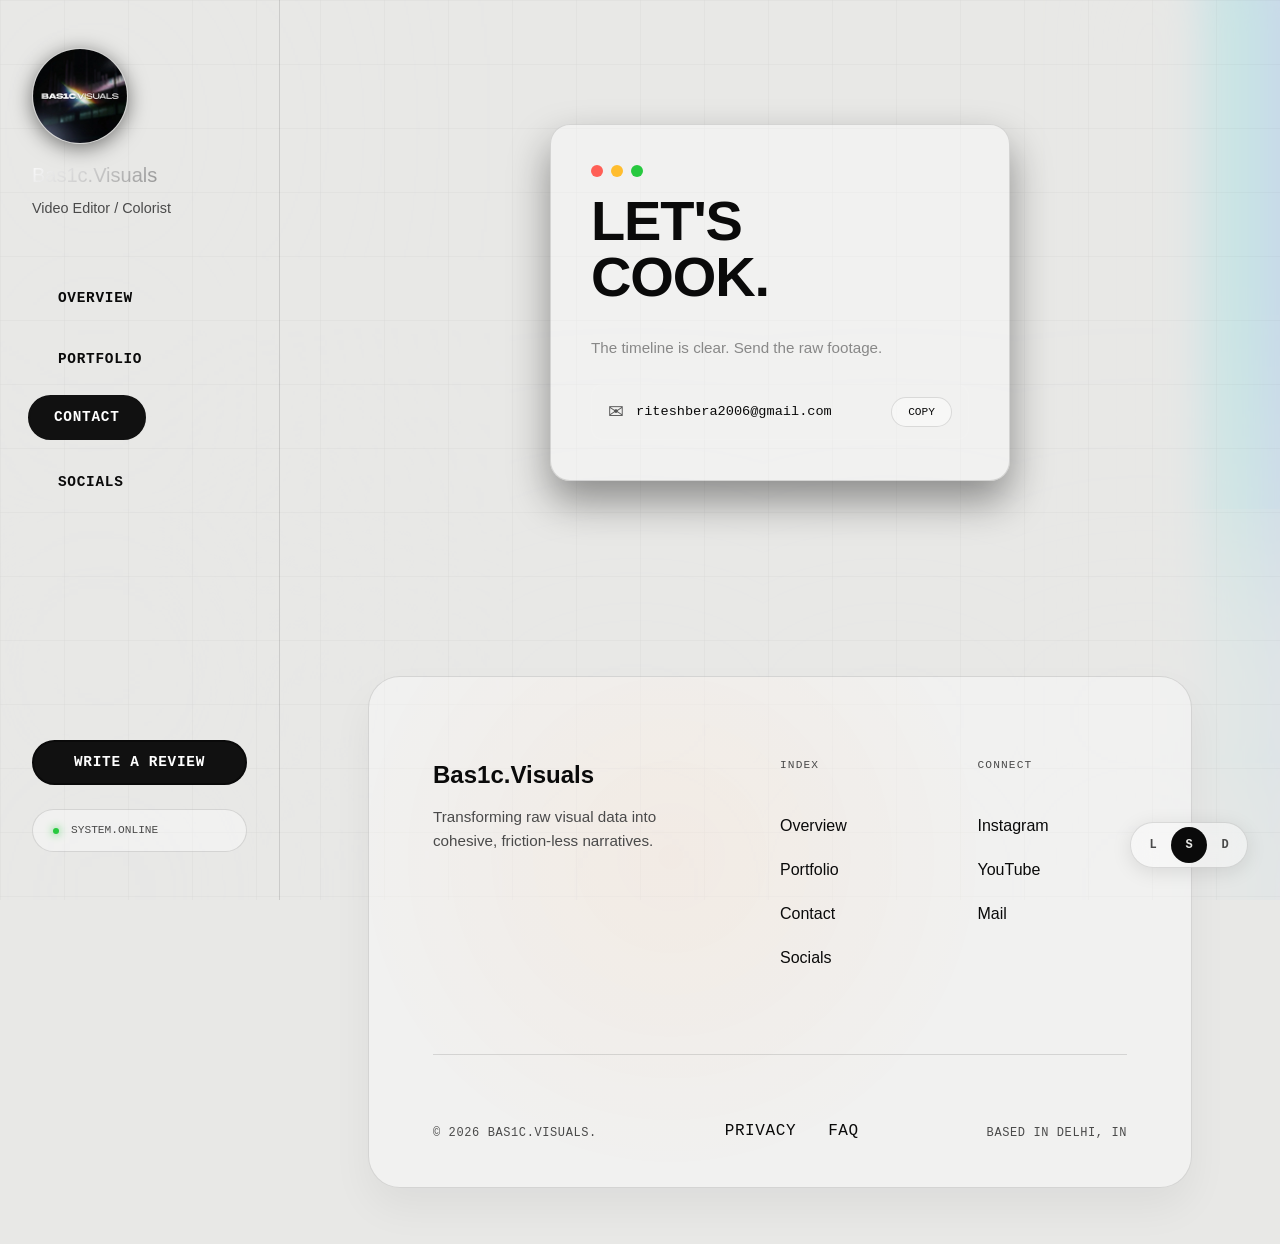
==== contact.html @ fc8b215e "Add files via upload" ====
<!DOCTYPE html>
<html lang="en">
<head>
    <meta charset="UTF-8">
    <script>
        (function() {
            const storedTheme = localStorage.getItem('bas1c-theme') || 'system';
            document.documentElement.setAttribute('data-theme', storedTheme);
        })();
    </script>
    <meta name="theme-color" content="#050505">
    <meta http-equiv="Content-Security-Policy" content="default-src 'self'; img-src 'self' data: https://upload.wikimedia.org;  https://unpkg.com; style-src 'self' 'unsafe-inline' https://fonts.googleapis.com; font-src 'self' https://fonts.gstatic.com; frame-src 'self' https://www.youtube.com; media-src 'self' https://www.youtube.com;">
    <meta http-equiv="X-Content-Type-Options" content="nosniff">
    <meta name="referrer" content="strict-origin-when-cross-origin">
    <meta name="viewport" content="width=device-width, initial-scale=1.0">
    
    <meta name="description" content="Bas1c.Visuals portfolio — offline editing and color grading. Timeline architecture, rhythm mapping, and cinematic finishing based in Delhi, India.">
    <title>Bas1c.Visuals | Contact</title>

    <meta property="og:type" content="website">
    <meta property="og:title" content="Bas1c.Visuals | Overview">
    <meta property="og:image" content="assets/Logo.webp">
    <link rel="canonical" href="contact.html">
    <link rel="stylesheet" href="css/style.css">
    <link rel="stylesheet" href="css/responsive.css">
    <link rel="icon" href="assets/Logo.webp" type="image/webp">
    <link rel="apple-touch-icon" sizes="180x180" href="assets/Logo.webp">
</head>
<body>
    <div class="loading" id="page-loader">
    <div class="loading-text">
        <span class="loading-text-words">L</span>
        <span class="loading-text-words">O</span>
        <span class="loading-text-words">A</span>
        <span class="loading-text-words">D</span>
        <span class="loading-text-words">I</span>
        <span class="loading-text-words">N</span>
        <span class="loading-text-words">G</span>
    </div>
</div>
    <div class="theme-toggle-wrapper" id="theme-toggle">
    <button class="theme-btn" data-set-theme="light" aria-label="Light Theme">L</button>
    <button class="theme-btn active" data-set-theme="system" aria-label="System Auto">S</button>
    <button class="theme-btn" data-set-theme="dark" aria-label="Dark Theme">D</button>
    <div class="theme-indicator"></div>
</div>
    <div class="spotlight-grid"></div>
    <div id="cursor"></div>
    <div id="intent-hud"></div>

    <div class="layout-grid">
        <aside class="sidebar">
            <div class="brand-header">
                <img src="assets/Logo.webp" alt="Bas1c.Visuals Avatar" class="brand-avatar" loading="lazy">
                <div class="brand-info">
                    <div class="brand-name">Bas1c.Visuals</div>
                    <div class="brand-title">Video Editor / Colorist</div>
                </div>
            </div>
            <nav class="nav-menu" aria-label="Primary Navigation">
                <a href="index.html" class="nav-link">Overview</a>
                <a href="work.html" class="nav-link">Portfolio</a>
                <a href="contact.html" class="nav-link active">Contact</a>
                <a href="network.html" class="nav-link">Socials</a>
            </nav>
            <a href="https://docs.google.com/forms/d/e/1FAIpQLSduDXGZCUWHftw2VyI1yGoDCRQh9wgXF5pEQPaOI63HoUo8tQ/viewform?embedded=true" target="_blank"
rel="noopener noreferrer" class="review-btn">Write a Review</a>
            <div class="status-module" id="easter-egg-trigger">
    <div class="status-dot blinking"></div>
    <span class="system-text">SYSTEM.ONLINE</span>
</div>
        </aside>

        <main class="content-area" id="main-content">
            <div class="contact-wrapper">
                <div class="contact-card reveal-block">
                    <img src="https://upload.wikimedia.org/wikipedia/commons/7/7e/Gmail_icon_%282020%29.svg" alt="" class="contact-under-float mail-u1">
                    <img src="https://upload.wikimedia.org/wikipedia/commons/d/df/Microsoft_Office_Outlook_%282018%E2%80%93present%29.svg" alt="" class="contact-under-float mail-u2">
                    <img src="https://upload.wikimedia.org/wikipedia/commons/4/4e/Mail_%28iOS%29.svg" alt="" class="contact-under-float mail-u3">
                    <img src="https://upload.wikimedia.org/wikipedia/commons/6/60/Yahoo%21_Mail_icon.svg" alt="" class="contact-under-float mail-u4">
                    <img src="https://upload.wikimedia.org/wikipedia/commons/7/7e/Gmail_icon_%282020%29.svg" alt="" class="contact-under-float mail-u5">
                    <img src="https://upload.wikimedia.org/wikipedia/commons/d/df/Microsoft_Office_Outlook_%282018%E2%80%93present%29.svg" alt="" class="contact-under-float mail-u6">
                    <img src="https://upload.wikimedia.org/wikipedia/commons/4/4e/Mail_%28iOS%29.svg" alt="" class="contact-under-float mail-u7">
                    <img src="https://upload.wikimedia.org/wikipedia/commons/6/60/Yahoo%21_Mail_icon.svg" alt="" class="contact-under-float mail-u8">

                    <div class="card-dots">
                        <span class="dot red"></span>
                        <span class="dot yellow"></span>
                        <span class="dot green"></span>
                    </div>
                    
                    <h1 class="card-hero">
                        <span class="hero-word w-1">LET'S</span><br>
                        <span class="hero-word w-2">COOK.</span>
                    </h1>
                    <p class="card-sub">The timeline is clear. Send the raw footage.</p>

                    <div class="card-email-box">
                        <span class="email-icon">✉</span>
                        <span class="email-text">riteshbera2006@gmail.com</span>
                        <button class="copy-btn" data-copy="riteshbera2006@gmail.com">COPY</button>
                    </div>
                </div>
            </div>

            <footer class="global-footer reveal-block">
    <div class="footer-grid">
        <div class="footer-brand">
            <span>Bas1c.Visuals</span>
            <p>Transforming raw visual data into cohesive, friction-less narratives.</p>
        </div>
        <nav class="footer-links" aria-label="Footer Navigation">
            <span class="grid-title">Index</span>
            <a href="index.html" class="hover-line">Overview</a>
            <a href="work.html" class="hover-line">Portfolio</a>
            <a href="contact.html" class="hover-line">Contact</a>
            <a href="network.html" class="hover-line">Socials</a>
        </nav>
        <div class="footer-social">
            <span class="grid-title">Connect</span>
            <a href="https://www.instagram.com/bas1c.visuals/" target="_blank" rel="noopener noreferrer" class="hover-line">Instagram</a>
            <a href="https://www.youtube.com/@bas1c.visuals" target="_blank" rel="noopener noreferrer" class="hover-line">YouTube</a>
            <a href="mailto:riteshbera2006@gmail.com" class="hover-line">Mail</a>
        </div>
    </div>

    <div class="footer-divider"></div>
    
    <div class="footer-bottom">
        <span>&copy; <span id="dynamic-year">2026</span> Bas1c.Visuals.</span>
        <div class="footer-legal">
            <a href="privacy.html" class="hover-line">Privacy</a>
            <a href="faq.html" class="hover-line">FAQ</a>
        </div>
        <span>Based in Delhi, IN</span>
    </div>
</footer>
        </main>

    </div>
    <div id="easter-egg-modal" class="modal-overlay">
        <div class="easter-egg-card">
            <button id="close-modal" class="close-btn">×</button>
            <div class="ee-subtitle">(Easter Egg)</div>
            <img src="assets/Logo.webp" alt="Bas1c.Visuals logo" class="ee-photo" loading="lazy">
            <h3 class="ee-text">Hello there you found me!</h3>
        </div>
    </div>
    <button id="scroll-top-btn" aria-label="Scroll to top">↑</button>
    <script src="js/main.js"></script>
</body>
</html>
---- css/style.css ----
@import url('https://fonts.googleapis.com/css2?family=Inter:wght@400;500;600&family=JetBrains+Mono:wght@400;700&family=Quattrocento+Sans&display=swap');

:root {
    --status-green: #ff6a00;
    --bg-base: #050505;
    --surface-elevated: rgba(20, 20, 20, 0.6);
    --surface-border: rgba(255, 255, 255, 0.08);
    --surface-border-hover: rgba(255, 255, 255, 0.25);
    --text-primary: #f0f0f0;
    --text-secondary: #888888;
    --accent: #ff6a00;
    --font-sans: 'Inter', -apple-system, BlinkMacSystemFont, sans-serif;
    --font-mono: 'JetBrains+Mono', monospace;
    --ease-out-expo: cubic-bezier(0.16, 1, 0.3, 1);
    --container-width: 1080px;
}

/* Theme Tokens (Light/Dark/System) */
html[data-theme="dark"] {
    /* ... */
    --status-green: #ff6a00;
}

html[data-theme="light"] {
    /* ... */
    --status-green: #cc5500;
}

@media (prefers-color-scheme: light) {
    html[data-theme="system"] {
        /* ... */
        --status-green: #cc5500;
    }
}

*, *::before, *::after {
    margin: 0; padding: 0; box-sizing: border-box;
}

html.js-enabled *, html.js-enabled *::before, html.js-enabled *::after {
    cursor: none;
}

html { overscroll-behavior: none; }
html.lenis, html.lenis body { height: auto; }
.lenis.lenis-smooth { scroll-behavior: auto !important; }
.lenis.lenis-smooth [data-lenis-prevent] { overscroll-behavior: contain; }
.lenis.lenis-stopped { overflow: hidden; }
.lenis.lenis-smooth iframe { pointer-events: none; }
body.modal-open .project-modal iframe,
body.modal-open .lightbox-overlay iframe {
    pointer-events: auto !important;
}

/* Base Texture Overlay */
body {
    background: var(--bg-base);
    color: var(--text-primary);
    font-family: var(--font-sans);
    line-height: 1.5;
    -webkit-font-smoothing: antialiased;
    opacity: 0;
    transition: opacity 0.8s var(--ease-out-expo);
    position: relative;
}

body.loaded { opacity: 1; }

::selection { background: var(--text-primary); color: var(--bg-base); }

/* Custom Interactive Cursor */
#cursor {
    position: fixed; 
    top: 0; 
    left: 0; 
    width: 14px; 
    height: 14px;
    background: #ffffff;
    border-radius: 50%;
    pointer-events: none; 
    z-index: 9999;
    transform: translate(-50%, -50%);
    transition: width 0.4s var(--ease-out-expo), height 0.4s var(--ease-out-expo), opacity 0.3s;
    mix-blend-mode: difference; 
    will-change: transform, width, height, opacity;
    opacity: 0;
}

body.hover-active #cursor { 
    width: 20px; 
    height: 20px; 
    background: #ffffff;
    border: none;
}

@keyframes hudBlink { 0%, 100% { opacity: 0.9; } 50% { opacity: 0.2; } }

#intent-hud {
    display: none;
    position: fixed; top: 0; left: 0; transform: translate(-50%, -50%);
    font-family: var(--font-mono); font-size: 0.55rem; font-weight: 700;
    text-transform: uppercase; letter-spacing: 0.2em;
    color: #ffffff; background: transparent;
    pointer-events: none; opacity: 0;
    transition: opacity 0.2s var(--ease-out-expo); z-index: 10000;
    mix-blend-mode: difference; will-change: transform, opacity;
    text-align: center; white-space: nowrap;
}

#intent-hud.active { opacity: 0.9; animation: hudBlink 1.2s ease-in-out infinite; }

/* Layout Architecture */
.layout-grid {
    display: grid;
    grid-template-columns: 280px 1fr !important;
    min-height: 100vh;
    width: 100%;
    max-width: 1600px !important;
    margin: 0 auto;
}

/* Sidebar / Navigation */
.sidebar {
    padding: 48px 32px !important;
    border-right: 1px solid var(--surface-border);
    background: transparent !important;
    position: fixed;
    top: 0;
    height: 100vh;
    display: flex;
    flex-direction: column;
    z-index: 100;
}

.brand-header { 
    margin-bottom: 56px !important; 
    display: flex; 
    flex-direction: column; 
    align-items: flex-start; 
    gap: 16px !important; 
}

.brand-avatar { 
    width: 96px; 
    height: 96px; 
    border-radius: 50%; 
    object-fit: cover; 
    border: 1px solid var(--surface-border); 
    box-shadow: 0 4px 20px rgba(0,0,0,0.5); 
}

.brand-info { display: flex; flex-direction: column; gap: 4px; }
.brand-name { font-size: 1.25rem !important; }
.brand-title { font-size: 0.9rem !important; color: var(--text-secondary); margin-top: 4px; }

.nav-menu { 
    display: flex; 
    flex-direction: column; 
    align-items: flex-start !important; /* Shrink-wraps the pill to text width */
    gap: 16px !important; 
}

.nav-link {
    display: inline-flex; align-items: center; justify-content: center;
    padding: 10px 24px !important; 
    width: fit-content; 
    color: var(--text-primary); text-decoration: none;
    font-size: 0.9rem !important; border-radius: 100px !important;
    font-family: var(--font-mono); /* Enforces technical/pixel aesthetic */
    font-weight: 600;
    text-transform: uppercase;
    letter-spacing: 0.05em;
    /* Stepped timing creates a choppy, pixelated animation frame rate */
    transition: transform 0.15s steps(3), box-shadow 0.15s steps(3), background 0s, color 0s;
    position: relative;
    z-index: 1;
    background: transparent;
    border: 2px solid transparent;
}

/* Terminate previous gradient rendering logic */
.nav-link::before, .nav-link::after {
    display: none !important;
}

/* High-contrast inverse rendering with carroty pixel shadow */
.nav-link:hover, .nav-link.active {
    background: var(--inverse-bg);
    color: var(--inverse-text) !important;
    border: 2px solid var(--text-primary);
    box-shadow: 4px 4px 0px 0px #ff6a00; /* Carroty hard-edge pixel shadow */
    transform: translate(-4px, -4px);
}

.nav-link:active {
    box-shadow: 0px 0px 0px 0px #ff6a00;
    transform: translate(0px, 0px);
    transition: none;
}

.nav-link::before {
    content: ''; position: absolute; inset: -2px; border-radius: 100px;
    background: linear-gradient(90deg, #ff6a00, #ff0055, #4300ff, #00ffcc);
    background-size: 300% 100%;
    z-index: -2;
    opacity: 0;
    filter: blur(8px);
    transition: opacity 0.4s var(--ease-out-expo), transform 0.4s var(--ease-out-expo);
    transform: scale(0.9);
}

.nav-link::after {
    content: ''; position: absolute; inset: 0; border-radius: 100px;
    background: var(--surface-elevated);
    border: 1px solid transparent;
    z-index: -1;
    opacity: 0;
    transition: opacity 0.4s var(--ease-out-expo), border-color 0.4s var(--ease-out-expo);
}

.nav-link:hover {
    color: var(--text-primary);
    transform: translateY(-2px);
}

.nav-link:hover::before {
    opacity: 0.4;
    transform: scale(1);
    animation: ringShift 4s linear infinite;
}

.nav-link:hover::after {
    opacity: 1;
}

.nav-link.active {
    color: var(--text-primary);
    font-weight: 600;
}

.nav-link.active::before {
    opacity: 0.6;
    transform: scale(1);
    animation: ringShift 4s linear infinite;
}

.nav-link.active::after {
    opacity: 1;
    background: var(--bg-base);
    border-color: var(--surface-border);
}

@keyframes ringShift {
    0% { background-position: 0% 50%; }
    50% { background-position: 100% 50%; }
    100% { background-position: 0% 50%; }
}

.status-module {
    margin-top: 0 !important;
    padding: 12px 20px;
    border: 1px solid var(--surface-border);
    border-radius: 100px;
    background: var(--surface-elevated);
    display: flex;
    align-items: center;
    gap: 12px;
    font-family: var(--font-mono);
    font-size: 0.7rem;
    color: var(--text-secondary);
}
.status-dot { width: 6px; height: 6px; border-radius: 50%; background: #27c93f; box-shadow: 0 0 8px #27c93f; }

/* Main Content Area */
.content-area { padding: 32px 64px; display: flex; flex-direction: column; gap: 24px; }

/* Typography Constraints */
h1.hero-title, .card-hero {
    font-size: clamp(2rem, 5vw, 4rem); font-weight: 500; letter-spacing: -0.04em; line-height: 1.1; margin-bottom: 24px;
    background: linear-gradient(180deg, #ffffff 0%, #aaaaaa 50%, #555555 100%);
    -webkit-background-clip: text;
    background-clip: text;
    color: transparent;
    text-shadow: 0px 4px 20px rgba(255,255,255,0.1);
}
h2.section-title { 
    font-size: 0.85rem; font-weight: 500; padding-bottom: 8px; margin-bottom: 16px; 
    background: linear-gradient(90deg, #ffffff 0%, #666666 100%);
    -webkit-background-clip: text;
    background-clip: text;
    color: transparent;
    border-bottom: 1px solid rgba(255,255,255,0.05);
    text-transform: uppercase;
    letter-spacing: 0.05em;
}
p.body-text { font-size: 0.95rem; color: var(--text-secondary); max-width: 500px; line-height: 1.5; }

/* Database / Card Components */
.gallery-grid {
    display: grid;
    grid-template-columns: repeat(auto-fill, minmax(320px, 1fr));
    gap: 24px;
}

.op-card, .gallery-card, .about-card {
    position: relative;
    background: var(--surface-elevated);
    border: 1px solid var(--surface-border);
    border-radius: 12px;
    padding: 24px;
    overflow: hidden;
    -webkit-backdrop-filter: blur(12px);
    backdrop-filter: blur(12px);
    transition: transform 0.4s var(--ease-out-expo), border-color 0.4s var(--ease-out-expo);
    will-change: transform, border-color;
}

.op-card::before, .gallery-card::before, .about-card::before {
    content: '';
    position: absolute;
    top: 0; left: 0; right: 0; bottom: 0;
    background: radial-gradient(600px circle at var(--mouse-x, 0) var(--mouse-y, 0), rgba(255,255,255,0.08), transparent 40%);
    opacity: 0;
    transition: opacity 0.4s var(--ease-out-expo);
    pointer-events: none;
    z-index: 0;
}

.op-card:hover, .gallery-card:hover, .about-card:hover {
    border-color: var(--surface-border-hover);
    transform: translateY(-2px);
}

.op-card:hover::before, .gallery-card:hover::before, .about-card:hover::before {
    opacity: 1;
}

.op-card > *, .gallery-card > *, .about-card > * { position: relative; z-index: 1; }

.gallery-card { padding: 12px; display: flex; flex-direction: column; gap: 12px; }

.card-media { aspect-ratio: 16/9; border-radius: 4px; overflow: hidden; background: #111; position: relative; }
.card-media img, .card-media iframe { width: 100%; height: 100%; object-fit: cover; filter: grayscale(100%) contrast(1.1); transition: filter 0.5s var(--ease-out-expo), transform 0.5s var(--ease-out-expo); will-change: filter, transform; }
.gallery-card:hover .card-media img { filter: grayscale(0%) contrast(1); transform: scale(1.02); }

.card-meta { display: flex; justify-content: space-between; align-items: flex-start; }
.card-title { 
    font-size: 0.95rem; font-weight: 500;
    background: linear-gradient(135deg, #ffffff 0%, #999999 100%);
    -webkit-background-clip: text;
    background-clip: text;
    color: transparent;
}
.card-tag { font-family: var(--font-mono); font-size: 0.65rem; padding: 2px 6px; border: 1px solid var(--surface-border); border-radius: 4px; color: var(--text-secondary); }

/* Table Component */
.data-table { width: 100%; border-collapse: collapse; font-size: 0.9rem; }
.data-table th, .data-table td { padding: 16px 0; border-bottom: 1px solid var(--surface-border); text-align: left; }
.data-table th { color: var(--text-secondary); font-weight: 400; font-family: var(--font-mono); font-size: 0.75rem; text-transform: uppercase; }
.data-table tr { transition: background 0.2s; }
.data-table tr:hover td { color: #fff; }

/* Minimal Scroll Reveal */
.reveal-block { opacity: 0; transform: translateY(8px); transition: opacity 0.6s cubic-bezier(0.25, 1, 0.5, 1), transform 0.6s cubic-bezier(0.25, 1, 0.5, 1); will-change: opacity, transform; }
.reveal-block.in-view { opacity: 1; transform: translateY(0); }

/* Lightbox Module */
.lightbox-overlay {
    position: fixed; inset: 0; background: rgba(0,0,0,0.9);
    backdrop-filter: blur(10px); z-index: 100000;
    display: flex; justify-content: center; align-items: center;
    opacity: 0; pointer-events: none; transition: opacity 0.4s var(--ease-out-expo);
}
.lightbox-overlay.active { opacity: 1; pointer-events: auto; }
.lightbox-content { width: 85vw; max-width: 1200px; aspect-ratio: 16/9; border: 1px solid var(--surface-border); border-radius: 8px; overflow: hidden; transform: scale(0.98); transition: transform 0.4s var(--ease-out-expo); }
.lightbox-overlay.active .lightbox-content { transform: scale(1); }
.lightbox-content iframe { width: 100%; height: 100%; border: none; }
.lightbox-close { position: absolute; top: 24px; right: 24px; font-family: var(--font-mono); font-size: 0.8rem; padding: 8px 16px; border: 1px solid var(--surface-border); border-radius: 4px; background: #000; color: #fff; }

/* Hero & Operations */
.hero-section { margin-top: 0; }
.hero-meta { display: grid; grid-template-columns: 1fr 240px; gap: 32px; align-items: start; border-top: 1px solid var(--surface-border); padding-top: 20px; }

.quick-stats { display: flex; flex-direction: column; gap: 12px; border-left: 1px solid var(--surface-border); padding-left: 24px; }
.stat-box { display: flex; flex-direction: column; gap: 2px; }
.stat-lbl { font-family: var(--font-mono); font-size: 0.6rem; color: var(--text-secondary); text-transform: uppercase; letter-spacing: 0.05em; }
.stat-val { font-size: 0.85rem; font-weight: 500; }
.status-green { color: var(--status-green); }

.kinetic-banner { 
    overflow: hidden; 
    display: flex; 
    border: 1px solid var(--surface-border); 
    border-radius: 6px; 
    padding: 12px 0; 
    background: var(--surface-elevated); 
    margin: 0; 
    user-select: none; 
    width: 100%;
}

.kinetic-text { 
    flex-shrink: 0;
    min-width: 100%;
    white-space: nowrap; 
    font-family: var(--font-mono); 
    font-size: 0.75rem; 
    color: var(--text-secondary); 
    padding-right: 20px; 
    animation: scrollText 20s linear infinite; 
    will-change: transform;
}

@keyframes scrollText { 
    0% { transform: translate3d(0, 0, 0); } 
    100% { transform: translate3d(-100%, 0, 0); } 
}

.operations-grid { display: grid; grid-template-columns: repeat(3, 1fr); gap: 16px; }
.op-header { display: flex; justify-content: space-between; align-items: center; margin-bottom: 12px; border-bottom: 1px solid var(--surface-border); padding-bottom: 12px; }
.op-id { font-family: var(--font-mono); font-size: 0.7rem; color: var(--text-secondary); }
.op-title { 
    font-size: 0.9rem; font-weight: 500;
    background: linear-gradient(135deg, #ffffff 0%, #999999 100%);
    -webkit-background-clip: text;
    background-clip: text;
    color: transparent !important;
}
.op-desc { font-size: 0.8rem; color: var(--text-secondary); line-height: 1.5; margin-bottom: 16px; min-height: 38px; }
.op-tool { display: inline-block; font-family: var(--font-mono); font-size: 0.65rem; padding: 4px 8px; background: var(--surface-elevated); border: 1px solid var(--surface-border); border-radius: 4px; color: var(--text-primary); }

/* About Architecture */
.about-grid { display: grid; grid-template-columns: repeat(auto-fit, minmax(300px, 1fr)); gap: 24px; margin-top: 32px; }
.about-card::after {
    content: ''; position: absolute; top: 0; left: 0; width: 100%; height: 1px;
    background: linear-gradient(90deg, transparent, rgba(255, 255, 255, 0.2), transparent);
    transform: translateX(-100%); transition: transform 0.6s var(--ease-out-expo); z-index: 2;
}
.about-card:hover::after { transform: translateX(100%); }
.card-id { display: block; font-family: var(--font-mono); font-size: 0.7rem; color: var(--text-secondary); margin-bottom: 16px; letter-spacing: 0.05em; }
.about-card p { font-size: 0.95rem; color: var(--text-primary); line-height: 1.6; }

/* Anomalous Component Integration - Theme Aware */
.review-btn { 
    margin-top: auto; 
    margin-bottom: 12px; 
    position: relative; 
    display: flex; 
    justify-content: center; 
    align-items: center; 
    padding: 12px 24px; 
    border-radius: 100px; 
    text-decoration: none; 
    color: var(--text-primary); /* Dynamically adapts text color */
    font-size: 0.85rem; 
    font-weight: 500; 
    letter-spacing: 0.02em; 
    z-index: 1; 
    transition: transform 0.4s var(--ease-out-expo); 
}

.review-btn::before { 
    content: ''; 
    position: absolute; 
    inset: 2px; /* Slightly thicker inset makes the gradient border pop more */
    background: var(--bg-base); /* Dynamically adapts inner background */
    border-radius: 100px; 
    z-index: -1; 
}

.review-btn::after { 
    content: ''; 
    position: absolute; 
    inset: 0; 
    background: linear-gradient(60deg, #ff0055, #4300ff, #00ffcc, #ff0055); 
    background-size: 300% 300%; 
    border-radius: 100px; 
    z-index: -2; 
    animation: geneShift 4s linear infinite; 
    opacity: 0.6; 
    transition: opacity 0.4s var(--ease-out-expo); 
}

@keyframes geneShift { 
    0% { background-position: 0% 50%; } 
    50% { background-position: 100% 50%; } 
    100% { background-position: 0% 50%; } 
}

.review-btn:hover { transform: translateY(-4px); }
.review-btn:hover::after { opacity: 1; }

/* Contact Card Architecture */
.contact-wrapper { 
    display: flex; 
    align-items: center; 
    justify-content: center; 
    min-height: 60vh; 
    padding: 40px 0; 
    width: 100%; 
}
.contact-card { background: #080808; border: 1px solid rgba(255, 255, 255, 0.08); border-radius: 20px; padding: 40px; max-width: 460px; width: 100%; display: flex; flex-direction: column; gap: 24px; box-shadow: 0 20px 40px rgba(0,0,0,0.4); }
.card-dots { display: flex; gap: 8px; margin-bottom: -8px; }
.card-dots .dot { width: 12px; height: 12px; border-radius: 50%; }
.dot.red { background: #ff5f56; }
.dot.yellow { background: #ffbd2e; }
.dot.green { background: #27c93f; }
.card-hero { font-size: 3.5rem; line-height: 1; font-weight: 900; letter-spacing: -0.02em; color: #ffffff; margin: 0; }
.card-sub { color: #888888; font-size: 0.95rem; line-height: 1.5; margin: 0; }
.card-email-box { display: flex; align-items: center; background: rgba(255, 255, 255, 0.02); border: 1px solid rgba(255, 255, 255, 0.08); border-radius: 12px; padding: 12px 16px; gap: 12px; }
.email-icon { color: #555555; font-size: 1.2rem; line-height: 1; }
.email-text { font-family: var(--font-mono); font-size: 0.85rem; color: #ffffff; flex-grow: 1; }
.copy-btn { background: rgba(255, 255, 255, 0.05); border: 1px solid rgba(255, 255, 255, 0.1); color: #ffffff; font-family: var(--font-mono); font-size: 0.7rem; padding: 8px 16px; border-radius: 100px; cursor: pointer; transition: all 0.3s var(--ease-out-expo); }
.copy-btn:hover { background: #ffffff; color: #000000; }

/* CV Component */
.cv-download-card { display: block; max-width: 450px; border: 1px solid var(--surface-border); background: var(--surface-elevated); padding: 30px; border-radius: 12px; text-decoration: none; color: inherit; transition: all 0.3s cubic-bezier(0.25, 1, 0.5, 1); position: relative; }
.cv-download-card:hover { border-color: var(--surface-border-hover); background: rgba(255,255,255,0.05); transform: translateY(-4px); box-shadow: 0 10px 30px rgba(0,0,0,0.5); }
.cv-header { display: flex; justify-content: space-between; align-items: flex-start; margin-bottom: 20px; }
.cv-id { font-size: 0.7rem; color: #888; font-family: var(--font-mono); letter-spacing: 1px; }
.cv-download-card h3 { font-size: 1.2rem; color: #fff; margin: 0; }
.cv-download-card p { font-size: 0.9rem; color: #888; margin-bottom: 25px; line-height: 1.5; }
.cv-tag { display: inline-flex; align-items: center; padding: 8px 20px; border: 1px solid rgba(255,255,255,0.2); border-radius: 100px; font-size: 0.75rem; color: #fff; background: rgba(255,255,255,0.05); font-family: var(--font-mono); transition: 0.3s; }
.cv-download-card:hover .cv-tag { background: #fff; color: #000; }

/* Brand Name Override Fix */
.brand-name {
    background: linear-gradient(135deg, #ffffff 0%, #888888 100%);
    -webkit-background-clip: text;
    background-clip: text;
    color: transparent !important;
}

@media (max-width: 900px) {
    .layout-grid { grid-template-columns: 1fr !important; }
    .sidebar { height: auto; border-right: none; border-bottom: 1px solid var(--surface-border); position: relative; padding: 24px !important; }
    .brand-header { flex-direction: row; align-items: center; }
    .content-area { padding: 24px; gap: 32px; }
    .hero-meta { grid-template-columns: 1fr; gap: 24px; }
    .quick-stats { border-left: none; padding-left: 0; border-top: 1px solid var(--surface-border); padding-top: 16px; flex-direction: row; gap: 24px; }
    .operations-grid { grid-template-columns: 1fr; }
    .nav-menu { flex-direction: row; flex-wrap: wrap; }
}

/* Core Variables: Matte Off-White Base */
:root { color-scheme: light dark; }
:root, html[data-theme="light"] {
    --bg-base: #f4f5f7; /* Slightly lighter grey so the white cards pop */
    --surface-elevated: #ffffff; /* Crisp, solid white for the cards */
    --surface-border: rgba(0, 0, 0, 0.08); /* Softer, cleaner border */
    --surface-border-hover: rgba(0, 0, 0, 0.2);
    --text-primary: #0a0a0a;
    --text-secondary: #555555;
    --accent: #27c93f;
    --inverse-bg: #111111;
    --inverse-text: #ffffff;
}

/* Dark Mode State */
html[data-theme="dark"] {
    --bg-base: #050505;
    --text-primary: #f0f0f0;
    --inverse-bg: #ffffff;    /* White pill background for dark mode */
    --inverse-text: #000000;  /* Black text for dark mode pills */
    --surface-border: rgba(255, 255, 255, 0.08);
}

/* System Default Detection: Dark */
@media (prefers-color-scheme: dark) {
    html[data-theme="system"] {
        --bg-base: #050505;
        --text-primary: #f0f0f0;
        --inverse-bg: #ffffff;
        --inverse-text: #000000;
        --surface-border: rgba(255, 255, 255, 0.08);
    }
}

/* System Default Detection: Light */
@media (prefers-color-scheme: light) {
    html[data-theme="system"] {
        --bg-base: #f4f5f7;
        --surface-elevated: #ffffff; /* Crisp, solid white */
        --surface-border: rgba(0, 0, 0, 0.08);
        --surface-border-hover: rgba(0, 0, 0, 0.2);
        --text-primary: #0a0a0a;
        --text-secondary: #555555;
        --inverse-bg: #111111;
        --inverse-text: #ffffff;
    }
}

/* Dark Mode State */
html[data-theme="dark"] {
    --bg-base: #050505;
    --surface-elevated: rgba(20, 20, 20, 0.6);
    --surface-border: rgba(255, 255, 255, 0.08);
    --surface-border-hover: rgba(255, 255, 255, 0.25);
    --text-primary: #f0f0f0;
    --text-secondary: #888888;
    --inverse-bg: #ffffff;
    --inverse-text: #000000;
}

/* System Default Detection: Dark */
@media (prefers-color-scheme: dark) {
    html[data-theme="system"] {
        --bg-base: #050505;
        --surface-elevated: rgba(20, 20, 20, 0.6);
        --surface-border: rgba(255, 255, 255, 0.08);
        --surface-border-hover: rgba(255, 255, 255, 0.25);
        --text-primary: #f0f0f0;
        --text-secondary: #888888;
        --inverse-bg: #ffffff;
        --inverse-text: #000000;
    }
}

/* System Default Detection: Light */
@media (prefers-color-scheme: light) {
    html[data-theme="system"] {
        --bg-base: #e8e8e6;
        --surface-elevated: rgba(255, 255, 255, 0.4);
        --surface-border: rgba(0, 0, 0, 0.12);
        --surface-border-hover: rgba(0, 0, 0, 0.3);
        --text-primary: #0a0a0a;
        --text-secondary: #4a4a4a;
        --inverse-bg: #111111;
        --inverse-text: #ffffff;
    }
}

/* Cursor Inversion Constraint */
#cursor, body.hover-active #cursor {
    background: #ffffff !important;
    mix-blend-mode: difference !important;
}

#intent-hud {
    color: #ffffff !important;
    mix-blend-mode: difference !important;
}

/* Component Overrides */
.brand-avatar, .cv-download-card { background: var(--surface-elevated); }
.global-footer { background: var(--surface-elevated); }
h1.hero-title, .card-hero { background: none; color: var(--text-primary) !important; text-shadow: none; }
h2.section-title, .card-title, .op-title { background: none; color: var(--text-primary) !important; }
.card-media { background: var(--surface-border); }
.review-btn::before { background: var(--bg-base); }
.contact-card { background: var(--surface-elevated); border-color: var(--surface-border); }
.email-text { color: var(--text-primary); }
.cv-download-card h3, .cv-tag { color: var(--text-primary); }

/* Theme Toggle Component */
.theme-toggle-wrapper {
    position: fixed;
    bottom: 32px;
    right: 32px;
    display: flex;
    background: var(--surface-elevated);
    border: 1px solid var(--surface-border);
    border-radius: 100px;
    padding: 4px;
    backdrop-filter: blur(12px);
    z-index: 9000;
    box-shadow: 0 4px 20px rgba(0,0,0,0.1);
}

.theme-btn {
    position: relative;
    background: transparent;
    border: none;
    color: var(--text-secondary);
    font-family: var(--font-mono);
    font-size: 0.75rem;
    font-weight: 700;
    width: 36px;
    height: 36px;
    border-radius: 50%;
    z-index: 2;
    transition: color 0.3s ease;
}

.theme-btn.active { color: var(--bg-base); }

.theme-indicator {
    position: absolute;
    top: 4px;
    left: 4px;
    width: 36px;
    height: 36px;
    background: var(--text-primary);
    border-radius: 50%;
    z-index: 1;
    transition: transform 0.4s var(--ease-out-expo);
}

html[data-theme="light"] .theme-indicator { transform: translateX(0); }
html[data-theme="system"] .theme-indicator { transform: translateX(36px); }
html[data-theme="dark"] .theme-indicator { transform: translateX(72px); }

@media (max-width: 900px) {
    .theme-toggle-wrapper { bottom: 24px; right: 24px; }
}

#scroll-top-btn {
    position: fixed;
    bottom: 32px;
    left: 32px;
    width: 48px;
    height: 48px;
    background: var(--surface-elevated);
    border: 1px solid var(--surface-border);
    border-radius: 50%;
    color: var(--text-primary);
    display: flex;
    justify-content: center;
    align-items: center;
    opacity: 0;
    visibility: hidden;
    transform: translateY(20px);
    transition: all 0.4s var(--ease-out-expo);
    z-index: 9000;
    backdrop-filter: blur(10px);
    font-family: var(--font-mono);
    font-size: 1.2rem;
}

#scroll-top-btn.visible {
    opacity: 1;
    visibility: visible;
    transform: translateY(0);
}

#scroll-top-btn:hover {
    background: var(--text-primary);
    color: var(--bg-base);
    transform: scale(1.1);
}

/* Easter Egg Architecture */
#easter-egg-trigger { 
html.js-enabled body { cursor: none; }
    transition: background 0.2s var(--ease-out-expo); 
}
#easter-egg-trigger:hover { 
    background: var(--surface-border); 
}

@keyframes blink {
    0%, 100% { opacity: 1; box-shadow: 0 0 8px #27c93f; }
    50% { opacity: 0.3; box-shadow: 0 0 2px #27c93f; }
}
.status-dot.blinking { 
    animation: blink 1.5s infinite; 
}

.modal-overlay {
    position: fixed; inset: 0; background: rgba(0,0,0,0.6);
    backdrop-filter: blur(12px); -webkit-backdrop-filter: blur(12px);
    z-index: 99999; display: flex; justify-content: center; align-items: center;
    opacity: 0; pointer-events: none; transition: opacity 0.4s var(--ease-out-expo);
}
.modal-overlay.active { 
    opacity: 1; 
    pointer-events: auto; 
}

.easter-egg-card {
    background: var(--surface-elevated); border: 1px solid var(--surface-border);
    border-radius: 16px; padding: 40px; text-align: center; position: relative;
    transform: scale(0.95); transition: transform 0.4s var(--ease-out-expo);
    box-shadow: 0 20px 40px rgba(0,0,0,0.5); width: 90%; max-width: 350px;
}
.modal-overlay.active .easter-egg-card { 
    transform: scale(1); 
}

.close-btn {
    position: absolute; top: 16px; right: 16px; background: transparent;
    border: none; color: var(--text-secondary); font-size: 1.5rem; line-height: 1;
    cursor: none; transition: color 0.2s;
}
.close-btn:hover { 
    color: var(--text-primary); 
}

.ee-subtitle { font-family: var(--font-mono); font-size: 0.7rem; color: var(--text-secondary); margin-bottom: 24px; letter-spacing: 0.05em; }
.ee-photo { width: 100px; height: 100px; border-radius: 50%; object-fit: cover; margin: 0 auto 24px; border: 2px solid #2a8ddf; display: block; }
.ee-text { font-size: 1.2rem; font-weight: 500; color: var(--text-primary); line-height: 1.4; margin: 0; }

.review-btn {
    background: var(--inverse-bg);
    color: var(--inverse-text) !important;
}

.copy-btn {
    background: var(--surface-elevated);
    border: 1px solid var(--surface-border);
    color: var(--text-primary);
}

.copy-btn:hover {
    background: var(--text-primary);
    color: var(--bg-base);
}

.cv-tag {
    background: var(--surface-elevated);
    border: 1px solid var(--surface-border);
}

@media (hover: hover) and (pointer: fine) {
    .op-card, .gallery-card, .about-card {
        transition: transform 0.4s cubic-bezier(0.25, 1, 0.5, 1), box-shadow 0.4s cubic-bezier(0.25, 1, 0.5, 1), border-color 0.4s cubic-bezier(0.25, 1, 0.5, 1);
        will-change: transform, box-shadow;
    }

    .op-card:hover, .gallery-card:hover, .about-card:hover {
        transform: translateY(-2px);
        box-shadow: 0 8px 24px rgba(0, 0, 0, 0.15);
        border-color: rgba(255, 255, 255, 0.15);
        z-index: 10;
    }

    .gallery-card:hover .card-media img, .gallery-card:hover .card-media video {
        transform: scale(1.03);
        filter: grayscale(0%) contrast(1.05);
    }
}

body::after {
    content: '';
    position: fixed;
    inset: 0;
    background-image: 
        linear-gradient(var(--surface-border) 1px, transparent 1px),
        linear-gradient(90deg, var(--surface-border) 1px, transparent 1px);
    background-size: 64px 64px;
    opacity: 0.2;
    z-index: -1;
    pointer-events: none;
    will-change: opacity;
}

h1.hero-title, h2.section-title {
    transition: transform 0.1s cubic-bezier(0.16, 1, 0.3, 1);
    will-change: transform;
}

.card-media video {
    width: 100%;
    height: 100%;
    object-fit: cover;
    filter: grayscale(100%) contrast(1.1);
    transition: filter 0.5s var(--ease-out-expo), transform 0.5s var(--ease-out-expo);
    will-change: filter, transform;
}

.gallery-card:hover .card-media video {
    filter: grayscale(0%) contrast(1);
    transform: scale(1.02);
}

/* Rainbow Background */
.rainbow-bg-container {
    position: fixed;
    inset: 0;
    z-index: -2;
    overflow: hidden;
    pointer-events: none;
    display: none;
    background: var(--bg-base);
    opacity: 0.25;
}

html[data-theme="light"] .rainbow-bg-container {
    display: block;
}

@media (prefers-color-scheme: light) {
    html[data-theme="system"] .rainbow-bg-container {
        display: block;
    }
}

.rainbow-beam {
    height: 100vh;
    width: 0;
    top: 0;
    right: 0;
    position: absolute;
    transform-origin: top right;
    box-shadow: 
        -130px 0 80px 40px var(--bg-base), 
        -50px 0 50px 25px var(--c1),
        0 0 50px 25px var(--c2), 
        50px 0 50px 25px var(--c3),
        130px 0 80px 40px var(--bg-base);
    animation-name: slideRainbow;
    animation-timing-function: linear;
    animation-iteration-count: infinite;
    will-change: transform;
}

@keyframes slideRainbow {
    from { transform: translate3d(25vw, 0, 0) rotate(10deg); }
    to { transform: translate3d(-125vw, 0, 0) rotate(10deg); }
}

.rainbow-h {
    box-shadow: 0 0 50vh 40vh var(--bg-base);
    width: 100vw;
    height: 0;
    bottom: 0;
    left: 0;
    position: absolute;
}

.rainbow-v {
    box-shadow: 0 0 35vw 25vw var(--bg-base);
    width: 0;
    height: 100vh;
    bottom: 0;
    left: 0;
    position: absolute;
}

/* Firefly Architecture */
.firefly-matrix {
    position: fixed;
    inset: 0;
    z-index: -1;
    overflow: hidden;
    pointer-events: none;
    display: none;
}

html[data-theme="dark"] .firefly-matrix {
    display: block;
}

@media (prefers-color-scheme: dark) {
    html[data-theme="system"] .firefly-matrix {
        display: block;
    }
}

.firefly-node {
    position: absolute;
    width: 3px;
    height: 3px;
    background: #27c93f;
    border-radius: 50%;
    box-shadow: 0 0 10px 2px rgba(39, 201, 63, 0.6);
    opacity: 0;
    animation-name: driftPhysics, pulsePhysics;
    animation-timing-function: linear, ease-in-out;
    animation-iteration-count: infinite, infinite;
    animation-direction: normal, alternate;
    will-change: transform, opacity;
}

@keyframes driftPhysics {
    0% { transform: translate3d(0, 0, 0); }
    25% { transform: translate3d(10vw, -20vh, 0); }
    50% { transform: translate3d(-5vw, -40vh, 0); }
    75% { transform: translate3d(15vw, -60vh, 0); }
    100% { transform: translate3d(0, -100vh, 0); }
}

@keyframes pulsePhysics {
    0%, 100% { opacity: 0; }
    50% { opacity: 0.45; }
}

/* Loading Architecture */

.loading {
    position: fixed;
    inset: 0;
    background: var(--bg-base);
    z-index: 999999;
    opacity: 1;
    visibility: visible;
    transition: opacity 0.6s cubic-bezier(0.16, 1, 0.3, 1), visibility 0.6s;
    pointer-events: all;
    transform: translateZ(0);
    backface-visibility: hidden;
}

body.loaded .loading {
    opacity: 0;
    visibility: hidden;
    pointer-events: none;
}

body.is-exporting .loading {
    opacity: 1;
    visibility: visible;
    pointer-events: all;
}
.loading.hidden {
    opacity: 0;
    visibility: hidden;
    pointer-events: none;
}

.loading-text {
    position: absolute;
    inset: 0;
    margin: auto;
    text-align: center;
    width: 100%;
    height: 100px;
    line-height: 100px;
}

.loading-text-words {
    display: inline-block;
    margin: 0 4px;
    color: var(--text-primary);
    font-family: 'Quattrocento Sans', var(--font-sans);
    font-size: 1.8rem;
    letter-spacing: 0.15em;
    font-weight: 500;
    transform: translate3d(0, 0, 0);
    will-change: opacity, transform;
    backface-visibility: hidden;
}

.loading-text-words:nth-child(1) { animation: pulse-load 2.4s 0.0s infinite ease-in-out; }
.loading-text-words:nth-child(2) { animation: pulse-load 2.4s 0.1s infinite ease-in-out; }
.loading-text-words:nth-child(3) { animation: pulse-load 2.4s 0.2s infinite ease-in-out; }
.loading-text-words:nth-child(4) { animation: pulse-load 2.4s 0.3s infinite ease-in-out; }
.loading-text-words:nth-child(5) { animation: pulse-load 2.4s 0.4s infinite ease-in-out; }
.loading-text-words:nth-child(6) { animation: pulse-load 2.4s 0.5s infinite ease-in-out; }
.loading-text-words:nth-child(7) { animation: pulse-load 2.4s 0.6s infinite ease-in-out; }

@keyframes pulse-load {
    0%, 100% { 
        filter: blur(0px); 
        opacity: 1; 
        transform: translateY(0) scale(1); 
    }
    50% { 
        filter: blur(4px); 
        opacity: 0.1; 
        transform: translateY(-4px) scale(0.95); 
    }
}

body, body.loaded, body.is-exporting {
    opacity: 1 !important;
    transition: none !important;
}

/* Network Architecture */
.network-grid {
    display: grid;
    grid-template-columns: repeat(auto-fit, minmax(320px, 1fr));
    gap: 32px;
    margin-top: 32px;
}

.social-node-card {
    position: relative;
    background: var(--surface-elevated);
    border: 2px solid var(--surface-border);
    border-radius: 32px;
    padding: 40px;
    backdrop-filter: blur(12px);
    text-decoration: none;
    display: flex;
    flex-direction: column;
    justify-content: flex-end;
    min-height: 300px;
    transition: transform 0.5s var(--ease-out-expo), border-color 0.4s var(--ease-out-expo), box-shadow 0.5s var(--ease-out-expo);
    will-change: transform, border-color, box-shadow;
    animation: floatingNode 6s ease-in-out infinite;
}

.node-bg-container {
    position: absolute;
    inset: 0;
    border-radius: 30px;
    overflow: hidden;
    z-index: 0;
    pointer-events: none;
}

.yt-node {
    animation-delay: -3s;
}

@keyframes floatingNode {
    0%, 100% { transform: translateY(0); }
    50% { transform: translateY(-12px); }
}

.social-node-card::before {
    content: '';
    position: absolute;
    top: 0; left: 0; right: 0; bottom: 0;
    background: radial-gradient(800px circle at var(--mouse-x, 0) var(--mouse-y, 0), rgba(255,255,255,0.06), transparent 40%);
    opacity: 0;
    transition: opacity 0.4s var(--ease-out-expo);
    pointer-events: none;
    z-index: 0;
}

.social-node-card > * { position: relative; z-index: 1; }

.social-node-card:hover::before { opacity: 1; }

/* Pixelation Architecture */
.node-bg {
    position: absolute;
    inset: 0;
    z-index: 0;
    background-image: repeating-conic-gradient(var(--surface-border) 0% 25%, transparent 0% 50%);
    background-size: 16px 16px;
    opacity: 0.15;
    mask-image: linear-gradient(135deg, black 0%, transparent 60%);
    -webkit-mask-image: linear-gradient(135deg, black 0%, transparent 60%);
    transition: transform 0.6s var(--ease-out-expo), opacity 0.6s var(--ease-out-expo), mask-image 0.6s var(--ease-out-expo);
    will-change: transform, opacity, mask-image;
}

/* Metadata Projection */
.social-node-card::after {
    content: attr(data-platform);
    position: absolute;
    top: 32px;
    right: 32px;
    font-family: var(--font-mono);
    font-size: 0.65rem;
    font-weight: 700;
    letter-spacing: 0.3em;
    color: var(--text-secondary);
    writing-mode: vertical-rl;
    transform: rotate(180deg);
    z-index: 1;
    transition: color 0.4s var(--ease-out-expo);
}

.node-content { display: flex; flex-direction: column; height: 100%; }

.node-id { 
    font-family: var(--font-mono); 
    font-size: 0.85rem; 
    color: var(--text-secondary); 
    margin-bottom: auto; 
    transition: color 0.4s var(--ease-out-expo); 
}

.node-title { 
    font-size: 2.5rem; 
    font-weight: 700; 
    letter-spacing: -0.02em; 
    color: var(--text-primary); 
    line-height: 1.2; 
    padding: 4px 12px 4px 0; 
    margin-bottom: 4px; 
    transform-origin: left bottom;
    transition: all 0.4s var(--ease-out-expo); 
    background-clip: text;
    -webkit-background-clip: text;
}

.node-metric { 
    font-family: var(--font-mono); 
    font-size: 0.75rem; 
    color: var(--text-secondary); 
    text-transform: uppercase; 
    letter-spacing: 0.05em; 
    transition: color 0.4s var(--ease-out-expo); 
}

@media (hover: hover) and (pointer: fine) {
    .social-node-card:hover {
        animation-play-state: paused;
        transform: translateY(-8px) scale(1.02);
        z-index: 10;
    }

    .social-node-card:hover .node-bg {
        transform: scale(1.1);
        opacity: 0.5;
        mask-image: linear-gradient(135deg, transparent 20%, black 100%);
        -webkit-mask-image: linear-gradient(135deg, transparent 20%, black 100%);
    }

    .ig-node:hover {
        border-color: rgba(214, 36, 159, 0.6);
        box-shadow: 0 24px 48px rgba(214, 36, 159, 0.15), inset 0 0 24px rgba(214, 36, 159, 0.05);
    }
    
    .ig-node:hover .node-bg {
        background-image: repeating-conic-gradient(rgba(214, 36, 159, 0.3) 0% 25%, transparent 0% 50%);
    }

    .ig-node:hover::after {
        color: #d6249f;
    }
    
    .ig-node:hover .node-title {
        background-image: linear-gradient(45deg, #f09433 0%, #e6683c 25%, #dc2743 50%, #cc2366 75%, #bc1888 100%);
        color: transparent;
        transform: scale(1.05) translateX(4px);
    }
    
    .ig-node:hover .node-id, .ig-node:hover .node-metric {
        color: #e6683c;
    }

    .yt-node:hover {
        border-color: rgba(255, 0, 0, 0.6);
        box-shadow: 0 24px 48px rgba(255, 0, 0, 0.15), inset 0 0 24px rgba(255, 0, 0, 0.05);
    }
    
    .yt-node:hover .node-bg {
        background-image: repeating-conic-gradient(rgba(255, 0, 0, 0.3) 0% 25%, transparent 0% 50%);
    }

    .yt-node:hover::after {
        color: #ff0000;
    }
    
    .yt-node:hover .node-title {
        color: #FF0000;
        transform: scale(1.05) translateX(4px);
        text-shadow: 0 4px 24px rgba(255, 0, 0, 0.3);
    }
    
    .yt-node:hover .node-id, .yt-node:hover .node-metric {
        color: #FF0000;
    }
}

/* Session Welcome Architecture - High Fidelity Glitch */
.welcome-overlay {
    position: fixed; inset: 0; background: var(--bg-base); z-index: 999998;
    display: flex; flex-direction: column; justify-content: center; align-items: center;
    opacity: 0; visibility: hidden; pointer-events: none;
    transform: translateY(0);
    transition: opacity 0.4s cubic-bezier(0.16, 1, 0.3, 1), visibility 0.4s, transform 0.8s cubic-bezier(0.77, 0, 0.175, 1);
}

.welcome-overlay.exit {
    transform: translateY(-100%);
    opacity: 1;
    visibility: visible;
}

.welcome-overlay.active { 
    opacity: 1; visibility: visible; pointer-events: all; 
}

.welcome-glitch-container {
    position: relative;
    width: 100%;
    display: flex;
    justify-content: center;
}

.welcome-text {
    font-family: var(--font-sans);
    font-size: clamp(3rem, 8vw, 6rem);
    font-weight: 900;
    letter-spacing: -0.05em;
    text-transform: uppercase;
    margin: 0;
    line-height: 1;
}

.glitch-layer { 
    position: absolute; top: 0; 
    clip-path: polygon(0 100%, 100% 100%, 100% 100%, 0 100%); 
    transform: translateY(40px); 
}

.base-layer { color: var(--text-primary); position: relative; z-index: 3; }
.red-layer { color: #ff003c; z-index: 2; }
.cyan-layer { color: #00e6f6; z-index: 1; }

.welcome-subtext {
    font-family: var(--font-mono); font-size: 0.85rem; color: #888888;
    letter-spacing: 0.4em; margin-top: 24px; opacity: 0;
}

.welcome-overlay.active .base-layer { animation: sliceReveal 1s cubic-bezier(0.77, 0, 0.175, 1) forwards; }
.welcome-overlay.active .red-layer { animation: sliceReveal 1s cubic-bezier(0.77, 0, 0.175, 1) 0.05s forwards, glitch-anim-1 0.3s 1s infinite linear alternate-reverse; }
.welcome-overlay.active .cyan-layer { animation: sliceReveal 1s cubic-bezier(0.77, 0, 0.175, 1) 0.1s forwards, glitch-anim-2 0.3s 1s infinite linear alternate-reverse; }
.welcome-overlay.active .welcome-subtext { animation: bootDataReveal 0.1s 0.8s forwards; }

@keyframes sliceReveal {
    0% { clip-path: polygon(0 100%, 100% 100%, 100% 100%, 0 100%); transform: translateY(40px); }
    100% { clip-path: polygon(0 0, 100% 0, 100% 100%, 0 100%); transform: translateY(0); }
}

@keyframes glitch-anim-1 {
    0% { clip-path: inset(20% 0 80% 0); transform: translate(-4px, 2px); }
    20% { clip-path: inset(60% 0 10% 0); transform: translate(4px, -2px); }
    40% { clip-path: inset(40% 0 50% 0); transform: translate(-4px, 2px); }
    60% { clip-path: inset(80% 0 5% 0); transform: translate(4px, -2px); }
    80% { clip-path: inset(10% 0 70% 0); transform: translate(-4px, 2px); }
    100% { clip-path: inset(30% 0 50% 0); transform: translate(4px, -2px); }
}

@keyframes glitch-anim-2 {
    0% { clip-path: inset(10% 0 60% 0); transform: translate(4px, -2px); }
    20% { clip-path: inset(30% 0 20% 0); transform: translate(-4px, 2px); }
    40% { clip-path: inset(70% 0 10% 0); transform: translate(4px, -2px); }
    60% { clip-path: inset(20% 0 50% 0); transform: translate(-4px, 2px); }
    80% { clip-path: inset(50% 0 30% 0); transform: translate(4px, -2px); }
    100% { clip-path: inset(5% 0 80% 0); transform: translate(-4px, 2px); }
}

@keyframes bootDataReveal { to { opacity: 1; } }

@media (pointer: fine) {
    #cursor, #intent-hud { display: block; }
}

/* Original Brand Float Architecture */
.brand-float {
    position: absolute;
    width: 84px;
    height: 84px;
    z-index: 100;
    pointer-events: none;
    filter: drop-shadow(0 12px 24px rgba(0,0,0,0.6));
    animation: levitateBrand 6s cubic-bezier(0.45, 0.05, 0.55, 0.95) infinite alternate;
    will-change: transform, scale, filter;
    transition: scale 0.6s var(--ease-out-expo), filter 0.6s var(--ease-out-expo);
}

.ig-float {
    top: -24px;
    right: -16px;
}

.yt-float {
    top: -24px;
    right: -24px;
    animation-direction: alternate-reverse;
    animation-delay: -2s;
    width: 100px;
}

@keyframes levitateBrand {
    0% { transform: translate3d(0, 0, 0) rotate(-6deg); }
    100% { transform: translate3d(-12px, -20px, 0) rotate(10deg); }
}

.ig-node:hover .ig-float {
    scale: 1.15;
    filter: drop-shadow(0 16px 32px rgba(214, 36, 159, 0.4));
}

.yt-node:hover .yt-float {
    scale: 1.15;
    filter: drop-shadow(0 16px 32px rgba(255, 0, 0, 0.4));
}

/* Particle Depth Architecture */
.brand-particle {
    position: absolute;
    z-index: 0;
    pointer-events: none;
    opacity: 0.04;
    filter: blur(8px) grayscale(100%);
    animation: particleDepthFloat 15s infinite linear alternate;
    will-change: transform, opacity, filter;
    transition: opacity 0.6s var(--ease-out-expo), filter 0.6s var(--ease-out-expo);
}

.ig-p1 { width: 140px; top: -10%; left: -10%; animation-delay: 0s; }
.ig-p2 { width: 80px; bottom: 10%; right: 5%; animation-delay: -3s; animation-direction: alternate-reverse; }
.ig-p3 { width: 220px; top: 30%; left: 40%; animation-delay: -7s; filter: blur(16px) grayscale(100%); opacity: 0.02; }
.ig-p4 { width: 50px; top: 15%; right: 35%; animation-delay: -1s; }

.yt-p1 { width: 160px; bottom: -10%; left: -5%; animation-delay: -2s; }
.yt-p2 { width: 90px; top: 15%; left: 25%; animation-delay: -5s; animation-direction: alternate-reverse; }
.yt-p3 { width: 260px; top: 15%; right: 5%; animation-delay: -8s; filter: blur(20px) grayscale(100%); opacity: 0.02; }
.yt-p4 { width: 60px; bottom: 20%; right: 25%; animation-delay: -4s; }

@keyframes particleDepthFloat {
    0% { transform: translate3d(0, 0, 0) rotate(0deg) scale(1); }
    100% { transform: translate3d(40px, -60px, 0) rotate(45deg) scale(1.1); }
}

.ig-node:hover .brand-particle {
    opacity: 0.15;
    filter: blur(6px) grayscale(0%);
}

.yt-node:hover .brand-particle {
    opacity: 0.15;
    filter: blur(6px) grayscale(0%);
}

/* Deep Background Layer Architecture (Under Card) */
.card-under-float {
    position: absolute;
    z-index: -1;
    pointer-events: none;
    opacity: 0.08;
    filter: blur(16px) grayscale(100%);
    animation: underCardLevitate 25s infinite linear alternate;
    will-change: transform, opacity, filter;
    transition: opacity 0.8s var(--ease-out-expo), filter 0.8s var(--ease-out-expo);
}

.ig-u1 { width: 240px; top: -15%; left: -25%; animation-delay: -4s; }
.ig-u2 { width: 180px; bottom: -20%; right: -15%; animation-delay: -12s; animation-direction: alternate-reverse; }
.ig-u3 { width: 320px; top: 40%; right: -30%; animation-delay: -18s; filter: blur(24px) grayscale(100%); opacity: 0.04; }
.ig-u4 { width: 140px; bottom: 20%; left: -20%; animation-delay: -7s; }

.yt-u1 { width: 280px; top: -20%; right: -25%; animation-delay: -6s; }
.yt-u2 { width: 200px; bottom: -25%; left: -15%; animation-delay: -14s; animation-direction: alternate-reverse; }
.yt-u3 { width: 360px; top: 50%; left: -30%; animation-delay: -22s; filter: blur(28px) grayscale(100%); opacity: 0.04; }
.yt-u4 { width: 160px; bottom: 30%; right: -20%; animation-delay: -9s; }

@keyframes underCardLevitate {
    0% { transform: translate3d(0, 0, 0) rotate(0deg) scale(1); }
    100% { transform: translate3d(60px, -100px, 0) rotate(60deg) scale(1.2); }
}

/* Hover Saturation Trigger */
.ig-node:hover .card-under-float {
    opacity: 0.35;
    filter: blur(20px) grayscale(0%);
}

.yt-node:hover .card-under-float {
    opacity: 0.35;
    filter: blur(20px) grayscale(0%);
}

/* Contact Deep Background Layer Architecture - Asynchronous Matrix */
.contact-under-float {
    position: absolute;
    z-index: -1;
    pointer-events: none;
    opacity: 0.08;
    filter: blur(5px);
    will-change: transform, opacity, filter;
}

.mail-u1 { width: 180px; top: -25%; left: -35%; animation: pathVectorA 15s infinite ease-in-out alternate; }
.mail-u2 { width: 220px; bottom: -30%; right: -30%; animation: pathVectorB 18s infinite ease-in-out alternate-reverse; }
.mail-u3 { width: 140px; top: 50%; left: -45%; filter: blur(22px) grayscale(100%); opacity: 0.05; animation: pathVectorC 14s infinite ease-in-out alternate; }
.mail-u4 { width: 160px; bottom: 45%; right: -25%; animation: pathVectorD 17s infinite ease-in-out alternate-reverse; }
.mail-u5 { width: 260px; top: -35%; right: 10%; filter: blur(24px) grayscale(100%); opacity: 0.04; animation: pathVectorC 20s infinite linear alternate; }
.mail-u6 { width: 110px; bottom: 15%; left: -35%; animation: pathVectorA 12s infinite ease-in-out alternate-reverse; }
.mail-u7 { width: 190px; top: 10%; right: -45%; animation: pathVectorB 16s infinite ease-in-out alternate; }
.mail-u8 { width: 150px; bottom: -40%; left: 25%; animation: pathVectorD 19s infinite linear alternate-reverse; }

@keyframes pathVectorA {
    0% { transform: translate3d(0, 0, 0) rotate(0deg) scale(1); }
    100% { transform: translate3d(-80px, -100px, 0) rotate(-45deg) scale(1.15); }
}

@keyframes pathVectorB {
    0% { transform: translate3d(0, 0, 0) rotate(0deg) scale(1); }
    100% { transform: translate3d(90px, -70px, 0) rotate(55deg) scale(1.2); }
}

@keyframes pathVectorC {
    0% { transform: translate3d(0, 0, 0) rotate(0deg) scale(1); }
    100% { transform: translate3d(-75px, 95px, 0) rotate(-65deg) scale(0.85); }
}

@keyframes pathVectorD {
    0% { transform: translate3d(0, 0, 0) rotate(0deg) scale(1); }
    100% { transform: translate3d(60px, 110px, 0) rotate(35deg) scale(1.25); }
}

/* Typography Reveal Architecture */
.card-hero {
    overflow: hidden;
    padding-bottom: 8px; /* Prevent descender clipping */
}

.hero-word {
    display: inline-block;
    opacity: 0;
    transform: translateY(100%) rotate(4deg);
    filter: blur(8px);
    transform-origin: left bottom;
    will-change: transform, opacity, filter;
}

.contact-card.in-view .w-1 { 
    animation: cleanReveal 1.2s cubic-bezier(0.16, 1, 0.3, 1) 0.1s forwards; 
}
.contact-card.in-view .w-2 { 
    animation: cleanReveal 1.2s cubic-bezier(0.16, 1, 0.3, 1) 0.25s forwards; 
}

@keyframes cleanReveal {
    0% {
        opacity: 0;
        transform: translateY(100%) rotate(4deg);
        filter: blur(8px);
    }
    100% {
        opacity: 1;
        transform: translateY(0) rotate(0deg);
        filter: blur(0px);
    }
}

/* Portfolio Filter Architecture */
.portfolio-filters {
    display: flex;
    flex-wrap: wrap;
    gap: 12px;
    margin: 32px 0 40px 0;
}

.filter-btn {
    background: transparent;
    border: 1px solid var(--surface-border);
    color: var(--text-secondary);
    font-family: var(--font-mono);
    font-size: 0.75rem;
    padding: 8px 16px;
    border-radius: 20px;
    text-transform: uppercase;
    letter-spacing: 0.05em;
    transition: all 0.3s var(--ease-out-expo);
}

.filter-btn:hover {
    border-color: var(--text-primary);
    color: var(--text-primary);
}

.filter-btn.active {
    background: var(--text-primary);
    color: var(--bg-base);
    border-color: var(--text-primary);
    font-weight: 700;
}

.gallery-card.filter-hide {
    display: none;
}

.gallery-card {
    animation: filterMount 0.6s var(--ease-out-expo);
}

@keyframes filterMount {
    0% { opacity: 0; transform: scale(0.95) translateY(20px); filter: blur(4px); }
    100% { opacity: 1; transform: scale(1) translateY(0); filter: blur(0px); }
}

/* Primary Nav Visibility Override */
.nav-link.active, .nav-link:hover {
    background: var(--inverse-bg) !important;
    color: var(--inverse-text) !important;
    border-color: var(--inverse-bg) !important;
    box-shadow: none !important;
    text-shadow: none !important;
}

/* ==========================================================================
   NEXT-LEVEL AGENCY FOOTER ARCHITECTURE
   ========================================================================== */

.global-footer {
    position: relative;
    margin: 80px 24px 24px 24px;
    padding: 80px 64px 40px 64px;
    background: var(--surface-elevated);
    border: 1px solid var(--surface-border);
    border-radius: 32px;
    z-index: 10;
    overflow: hidden;
    box-shadow: 0 20px 40px rgba(0, 0, 0, 0.05);
}

/* Subtle Ambient Brand Glow */
.global-footer::before {
    content: '';
    position: absolute;
    top: -40%; left: -10%;
    width: 60vw; height: 60vw;
    background: radial-gradient(circle, rgba(255, 106, 0, 0.05) 0%, transparent 60%);
    pointer-events: none;
    z-index: 0;
}

.footer-cta {
    position: relative;
    z-index: 1;
    display: flex;
    justify-content: space-between;
    align-items: flex-end;
    margin-bottom: 64px;
    flex-wrap: wrap;
    gap: 32px;
}

.massive-title {
    font-size: clamp(1.25rem, 5vw, 6rem);
    font-weight: 900;
    line-height: 0.85;
    letter-spacing: -0.05em;
    margin: 0;
    color: var(--text-primary);
    text-transform: uppercase;
}

.cta-pill {
    display: inline-flex;
    align-items: center;
    gap: 12px;
    padding: 16px 32px;
    background: var(--text-primary);
    color: var(--bg-base) !important;
    border-radius: 100px;
    font-family: var(--font-mono);
    font-size: 0.85rem;
    font-weight: 700;
    text-transform: uppercase;
    text-decoration: none;
    transition: transform 0.4s var(--ease-out-expo), box-shadow 0.4s var(--ease-out-expo);
    margin-bottom: 8px;
}

.cta-pill:hover {
    transform: translateY(-6px);
    box-shadow: 0 16px 32px rgba(0,0,0,0.15);
}

.cta-pill .arrow {
    font-size: 1.2rem;
    transition: transform 0.4s var(--ease-out-expo);
}

.cta-pill:hover .arrow {
    transform: translate(4px, -4px);
}

.footer-divider {
    height: 1px;
    width: 100%;
    background: var(--surface-border);
    margin-bottom: 64px;
    position: relative;
    z-index: 1;
}

.footer-grid {
    position: relative;
    z-index: 1;
    display: grid;
    grid-template-columns: 2fr 1fr 1fr;
    gap: 48px;
    margin-bottom: 80px;
}

.footer-brand span {
    display: block;
    font-size: 1.5rem;
    font-weight: 700;
    color: var(--text-primary);
    margin-bottom: 12px;
}

.footer-brand p {
    font-size: 0.95rem;
    color: var(--text-secondary);
    line-height: 1.6;
    max-width: 80%;
}

.grid-title {
    font-family: var(--font-mono);
    font-size: 0.7rem;
    text-transform: uppercase;
    letter-spacing: 0.1em;
    color: var(--text-secondary);
    margin-bottom: 24px;
    display: block;
}

.footer-links, .footer-social {
    display: flex;
    flex-direction: column;
    gap: 16px;
}

/* Premium Hover Interactions */
.hover-line {
    color: var(--text-primary) !important;
    text-decoration: none;
    font-size: 1rem;
    font-weight: 500;
    width: fit-content;
    position: relative;
    padding-bottom: 4px;
}

.hover-line::after {
    content: '';
    position: absolute;
    bottom: 0; left: 0;
    width: 0%;
    height: 2px;
    background: #ff6a00; /* Your brand orange */
    transition: width 0.4s cubic-bezier(0.16, 1, 0.3, 1);
}

.hover-line:hover::after {
    width: 100%;
}

.footer-bottom {
    position: relative;
    z-index: 1;
    display: flex;
    justify-content: space-between;
    align-items: center;
    font-family: var(--font-mono);
    font-size: 0.75rem;
    color: var(--text-secondary);
    text-transform: uppercase;
    letter-spacing: 0.05em;
}

.footer-legal {
    display: flex;
    gap: 32px;
}

/* Dark Theme Shadow Fix */
html[data-theme="dark"] .global-footer {
    box-shadow: 0 20px 60px rgba(0, 0, 0, 0.4);
}

@media (prefers-color-scheme: dark) {
    /* Apply when system theme is dark and page uses system preference */
    html[data-theme="system"] .global-footer {
        box-shadow: 0 20px 60px rgba(0, 0, 0, 0.4);
    }
}

/* Mobile Constraints */
@media (max-width: 900px) {
    .global-footer { padding: 48px 24px 32px 24px !important; }
    .footer-cta { flex-direction: column; align-items: flex-start; gap: 24px; }
    .massive-title { font-size: 3.5rem; }
    .footer-grid { grid-template-columns: 1fr !important; gap: 40px; margin-bottom: 48px; }
    .footer-brand p { max-width: 100%; }
    .footer-bottom { flex-direction: column; gap: 24px; align-items: center; text-align: center; }
}

/* ==========================================================================
   REVIEW BUTTON - MATCHING NAV PILLS
   ========================================================================== */

.sidebar .review-btn { 
    margin-top: auto !important; 
    margin-bottom: 24px !important; 
    display: flex !important; 
    justify-content: center !important; 
    align-items: center !important; 
    padding: 10px 24px !important; 
    border-radius: 100px !important; 
    text-decoration: none !important; 
    
    /* Matches typography of top links */
    font-family: var(--font-mono) !important;
    font-weight: 600 !important;
    font-size: 0.9rem !important;
    text-transform: uppercase !important;
    letter-spacing: 0.05em !important;
    
    /* Forces the white/black color flip */
    background: var(--inverse-bg) !important;
    color: var(--inverse-text) !important;
    border: 2px solid var(--text-primary) !important;
    
    transition: transform 0.15s steps(3), box-shadow 0.15s steps(3) !important;
    z-index: 1 !important;
}

/* Nuke the old gradient rings entirely */
.sidebar .review-btn::before,
.sidebar .review-btn::after {
    display: none !important;
}

/* Match the exact hover effect of the top buttons */
.sidebar .review-btn:hover {
    background: var(--inverse-bg) !important;
    color: var(--inverse-text) !important;
    box-shadow: 4px 4px 0px 0px #ff6a00 !important; 
    transform: translate(-4px, -4px) !important;
}

.sidebar .review-btn:active {
    box-shadow: 0px 0px 0px 0px #ff6a00 !important;
    transform: translate(0px, 0px) !important;
    transition: none !important;
}

/* ==========================================================================
   PREMIUM PORTFOLIO / WORK PAGE ARCHITECTURE
   ========================================================================== */

/* Premium Typography */
.stagger-heading {
    font-size: clamp(3rem, 8vw, 6.5rem); font-weight: 900; line-height: 0.9;
    letter-spacing: -0.04em; margin-bottom: 32px; text-transform: uppercase;
}
.stagger-heading .line { display: block; overflow: hidden; }
.stagger-heading .word {
    display: inline-block; transform: translateY(100%);
    animation: revealUp 1s cubic-bezier(0.16, 1, 0.3, 1) forwards;
}
.stagger-heading .line:nth-child(2) .word { animation-delay: 0.15s; }

@keyframes revealUp { to { transform: translateY(0); } }

.large-body { font-size: 1.15rem !important; max-width: 600px; color: var(--text-secondary); line-height: 1.6; }
.editorial-h2 { font-size: 2.5rem; font-weight: 700; letter-spacing: -0.02em; margin-bottom: 40px; }
.section-spacing { margin-top: 120px; }

/* Cinematic Showreel */
.cinematic-showreel { margin-top: 64px; }
.showreel-container {
    position: relative; width: 100%; aspect-ratio: 21/9; border-radius: 24px;
    overflow: hidden; cursor: none; background: #000;
}
.showreel-poster { width: 100%; height: 100%; object-fit: cover; opacity: 0.6; transition: transform 1s var(--ease-out-expo), opacity 1s; }
.showreel-container:hover .showreel-poster { transform: scale(1.05); opacity: 0.4; }

.showreel-overlay { position: absolute; inset: 0; display: flex; flex-direction: column; align-items: center; justify-content: center; z-index: 2; pointer-events: none; }
.play-ring { width: 80px; height: 80px; border: 1px solid rgba(255,255,255,0.3); border-radius: 50%; display: flex; align-items: center; justify-content: center; backdrop-filter: blur(10px); transition: transform 0.6s var(--ease-out-expo), background 0.6s; margin-bottom: 24px; }
.play-triangle { width: 0; height: 0; border-top: 8px solid transparent; border-bottom: 8px solid transparent; border-left: 14px solid #fff; margin-left: 4px; }
.showreel-container:hover .play-ring { transform: scale(1.1); background: rgba(255,255,255,0.1); border-color: #fff; }
.showreel-title { font-size: 2rem; font-weight: 700; letter-spacing: 0.2em; color: #fff; text-shadow: 0 10px 30px rgba(0,0,0,0.5); }

.showreel-stats { position: absolute; bottom: 32px; left: 32px; right: 32px; display: flex; justify-content: space-between; border-top: 1px solid rgba(255,255,255,0.2); padding-top: 16px; z-index: 2; }
.sr-stat { display: flex; flex-direction: column; color: rgba(255,255,255,0.6); font-family: var(--font-mono); font-size: 0.7rem; text-transform: uppercase; letter-spacing: 0.05em; }
.sr-stat span { color: #fff; font-size: 1.25rem; font-weight: 700; font-family: var(--font-sans); margin-bottom: 4px; }

/* Segmented Controls (Filters) */
.filter-section { margin-top: 80px; margin-bottom: 40px; }
.segmented-control {
    display: inline-flex; position: relative; background: var(--surface-elevated);
    border: 1px solid var(--surface-border); border-radius: 100px; padding: 6px;
    backdrop-filter: blur(12px); overflow-x: auto; max-width: 100%;
}
.segmented-control::-webkit-scrollbar { display: none; }
.seg-btn {
    position: relative; z-index: 2; background: transparent; border: none;
    padding: 10px 24px; font-family: var(--font-mono); font-size: 0.75rem;
    color: var(--text-secondary); text-transform: uppercase; letter-spacing: 0.05em;
    cursor: pointer; transition: color 0.4s var(--ease-out-expo); white-space: nowrap;
}
.seg-btn:hover { color: var(--text-primary); }
.seg-btn.active { color: var(--inverse-text); font-weight: 600; }
.seg-indicator {
    position: absolute; top: 6px; bottom: 6px; left: 6px; width: 0;
    background: var(--inverse-bg); border-radius: 100px; z-index: 1;
    transition: transform 0.5s cubic-bezier(0.16, 1, 0.3, 1), width 0.5s cubic-bezier(0.16, 1, 0.3, 1);
}

/* Asymmetrical Editorial Grid */
.editorial-grid {
    display: grid; grid-template-columns: repeat(4, 1fr); grid-auto-rows: 240px; gap: 24px;
}
.ed-card {
    position: relative; border-radius: 16px; overflow: hidden; background: #000;
    cursor: none; transition: transform 0.6s var(--ease-out-expo), filter 0.6s;
    border: 1px solid var(--surface-border);
}
.card-large { grid-column: span 2; grid-row: span 2; }
.card-vertical { grid-column: span 1; grid-row: span 2; }
.card-horizontal { grid-column: span 2; grid-row: span 1; }
.card-standard { grid-column: span 1; grid-row: span 1; }

.ed-media, .ed-media img { width: 100%; height: 100%; object-fit: cover; transition: transform 0.8s var(--ease-out-expo); }
.ed-overlay { position: absolute; inset: 0; background: linear-gradient(to top, rgba(0,0,0,0.9) 0%, transparent 60%); opacity: 0.8; transition: opacity 0.4s; }
.ed-meta { position: absolute; bottom: 0; left: 0; width: 100%; padding: 24px; z-index: 2; transform: translateY(12px); transition: transform 0.4s var(--ease-out-expo); }

.ed-cat { font-family: var(--font-mono); font-size: 0.65rem; color: #ff6a00; text-transform: uppercase; letter-spacing: 0.1em; margin-bottom: 8px; }
.ed-title { font-size: 1.5rem; font-weight: 700; color: #fff; margin-bottom: 4px; letter-spacing: -0.02em; line-height: 1.1; }
.ed-client { font-family: var(--font-mono); font-size: 0.7rem; color: rgba(255,255,255,0.6); opacity: 0; transition: opacity 0.4s; }

.ed-card:hover .ed-media img { transform: scale(1.05); }
.ed-card:hover .ed-overlay { opacity: 0.95; }
.ed-card:hover .ed-meta { transform: translateY(0); }
.ed-card:hover .ed-client { opacity: 1; }

/* Filter Hiding */
.ed-card.filter-hide { display: none; }

/* Workflow Timeline */
.process-timeline { border-left: 1px solid var(--surface-border); padding-left: 32px; display: flex; flex-direction: column; gap: 48px; position: relative; }
.process-step { position: relative; }
.process-step::before { content: ''; position: absolute; left: -36px; top: 0; width: 9px; height: 9px; background: var(--bg-base); border: 2px solid var(--text-primary); border-radius: 50%; }
.step-num { font-family: var(--font-mono); font-size: 0.8rem; color: #ff6a00; margin-bottom: 8px; }
.process-step h3 { font-size: 1.25rem; font-weight: 600; margin-bottom: 8px; }
.process-step p { color: var(--text-secondary); font-size: 0.95rem; line-height: 1.6; }

/* Software Stack Glass Cards */
.software-grid { display: grid; grid-template-columns: repeat(auto-fit, minmax(240px, 1fr)); gap: 24px; }
.software-card {
    background: var(--surface-elevated); border: 1px solid var(--surface-border);
    border-radius: 16px; padding: 24px; backdrop-filter: blur(12px);
    transition: transform 0.4s var(--ease-out-expo), border-color 0.4s;
}
.software-card:hover { transform: translateY(-4px); border-color: rgba(255,255,255,0.2); }
.sw-header { display: flex; align-items: center; gap: 16px; margin-bottom: 24px; }
.sw-header span { display: flex; align-items: center; justify-content: center; width: 40px; height: 40px; background: rgba(255,255,255,0.05); border: 1px solid rgba(255,255,255,0.1); border-radius: 8px; font-family: var(--font-mono); font-weight: 700; color: #fff; }
.sw-header h4 { font-size: 1.1rem; font-weight: 500; }
.sw-progress { width: 100%; height: 4px; background: rgba(255,255,255,0.1); border-radius: 4px; overflow: hidden; margin-bottom: 12px; }
.sw-fill { height: 100%; background: #ff6a00; width: 0; transition: width 1.5s cubic-bezier(0.16, 1, 0.3, 1); }
.software-card.in-view .sw-fill { width: var(--target-width); } /* Handled in inline style in HTML */
.sw-meta { font-family: var(--font-mono); font-size: 0.7rem; color: var(--text-secondary); }

/* Data Counters */
.data-counters { display: grid; grid-template-columns: repeat(4, 1fr); gap: 24px; border-top: 1px solid var(--surface-border); border-bottom: 1px solid var(--surface-border); padding: 64px 0; }
.counter-box { display: flex; flex-direction: column; gap: 8px; }
.counter-num { font-size: 3.5rem; font-weight: 900; line-height: 1; letter-spacing: -0.02em; color: var(--text-primary); }
.counter-num::after { content: '+'; color: #ff6a00; }
.counter-label { font-family: var(--font-mono); font-size: 0.75rem; text-transform: uppercase; letter-spacing: 0.1em; color: var(--text-secondary); }

/* Premium CTA */
.premium-cta { background: var(--surface-elevated); border: 1px solid var(--surface-border); border-radius: 32px; padding: 80px 64px; text-align: center; display: flex; flex-direction: column; align-items: center; }
.premium-cta .massive-title { margin-bottom: 40px; }
.cta-actions { display: flex; flex-direction: column; align-items: center; gap: 24px; }

/* Premium Project Modal */
.project-modal {
    position: fixed; inset: 0; z-index: 100000; display: flex; align-items: center; justify-content: center;
    opacity: 0; pointer-events: none; transition: opacity 0.5s var(--ease-out-expo);
}
.project-modal.active { opacity: 1; pointer-events: auto; }
.modal-backdrop { position: absolute; inset: 0; background: rgba(0,0,0,0.85); backdrop-filter: blur(20px); }
.modal-dialog {
    position: relative; width: 90vw; max-width: 1400px; max-height: 90vh; background: #080808;
    border: 1px solid rgba(255,255,255,0.1); border-radius: 24px; overflow: hidden;
    transform: translateY(20px) scale(0.98); transition: transform 0.5s var(--ease-out-expo);
    box-shadow: 0 40px 80px rgba(0,0,0,0.8);
}
.project-modal.active .modal-dialog { transform: translateY(0) scale(1); }

.modal-close { position: absolute; top: 24px; right: 24px; z-index: 10; background: rgba(0,0,0,0.5); border: 1px solid rgba(255,255,255,0.2); border-radius: 50%; width: 48px; height: 48px; color: #fff; cursor: pointer; backdrop-filter: blur(10px); transition: transform 0.3s, background 0.3s; }
.modal-close:hover { background: #fff; color: #000; transform: scale(1.1); }

.modal-layout { display: flex; height: 100%; max-height: 90vh; }
.modal-video-col { flex: 1.5; background: #000; position: relative; display: flex; align-items: center; justify-content: center; padding: 24px; }
.modal-data-col { flex: 1; padding: 64px 48px; overflow-y: auto; background: #0a0a0a; border-left: 1px solid rgba(255,255,255,0.05); }

/* Dynamic Video Wrapper - Handles both Shorts and Standard */
.video-responsive-wrapper { width: 100%; max-height: 100%; border-radius: 12px; overflow: hidden; position: relative; transition: aspect-ratio 0.4s; }
.video-responsive-wrapper.is-vertical { aspect-ratio: 9/16; max-width: 45vh; margin: 0 auto; }
.video-responsive-wrapper.is-horizontal { aspect-ratio: 16/9; }
.video-responsive-wrapper iframe { position: absolute; top: 0; left: 0; width: 100%; height: 100%; border: none; }

@media (prefers-reduced-motion: reduce) {
    *, *::before, *::after {
        animation-duration: 0.001ms !important;
        animation-iteration-count: 1 !important;
        scroll-behavior: auto !important;
        transition-duration: 0.001ms !important;
    }

    .kinetic-text,
    .rainbow-beam,
    .firefly-node,
    .welcome-text,
    .brand-particle,
    .card-under-float,
    .contact-under-float {
        animation: none !important;
    }
}

.modal-cat { font-family: var(--font-mono); font-size: 0.8rem; color: #ff6a00; text-transform: uppercase; letter-spacing: 0.1em; margin-bottom: 16px; }
.modal-title { font-size: 2.5rem; font-weight: 700; color: #fff; margin-bottom: 24px; line-height: 1.1; }
.modal-desc { font-size: 1rem; color: rgba(255,255,255,0.7); line-height: 1.6; margin-bottom: 40px; }

.modal-specs { display: flex; flex-direction: column; gap: 16px; border-top: 1px solid rgba(255,255,255,0.1); padding-top: 32px; margin-bottom: 48px; }
.spec-row { display: flex; justify-content: space-between; align-items: center; padding-bottom: 16px; border-bottom: 1px solid rgba(255,255,255,0.05); }
.spec-row span { font-family: var(--font-mono); font-size: 0.75rem; color: rgba(255,255,255,0.5); text-transform: uppercase; letter-spacing: 0.05em; }
.spec-row strong { font-size: 0.95rem; font-weight: 500; color: #fff; text-align: right; max-width: 60%; }

.modal-btn { width: 100%; justify-content: center; padding: 20px; font-size: 1rem; }

/* Responsive Overrides */
@media (max-width: 1200px) {
    .editorial-grid { grid-template-columns: repeat(3, 1fr); }
    .card-horizontal { grid-column: span 3; }
}
@media (max-width: 900px) {
    .editorial-grid { grid-template-columns: repeat(2, 1fr); }
    .card-large, .card-horizontal { grid-column: span 2; }
    .data-counters { grid-template-columns: repeat(2, 1fr); gap: 40px; }
    
    .modal-layout { flex-direction: column; }
    .modal-video-col { padding: 0; min-height: 40vh; }
    .modal-data-col { padding: 32px 24px; }
    .video-responsive-wrapper.is-vertical { max-width: 100%; aspect-ratio: auto; height: 50vh; }
}
@media (max-width: 600px) {
    .editorial-grid { grid-template-columns: 1fr; grid-auto-rows: 300px; }
    .card-large, .card-vertical, .card-horizontal, .card-standard { grid-column: span 1; grid-row: span 1; }
    .data-counters { grid-template-columns: 1fr; text-align: center; }
    .premium-cta { padding: 48px 24px; }
}
---- css/responsive.css ----
/* Tablet Constraint */
@media (max-width: 1024px) {
    .layout-grid {
        grid-template-columns: 240px 1fr !important;
    }

    .content-area {
        padding: 32px !important;
    }

    .operations-grid {
        grid-template-columns: repeat(2, minmax(0, 1fr)) !important;
    }

    .editorial-grid {
        grid-template-columns: repeat(3, minmax(0, 1fr)) !important;
    }

    .card-horizontal {
        grid-column: span 3 !important;
    }
}

/* === FIX: Desktop sidebar stays locked in place === */
@media (min-width: 901px) {
    :root {
        --desktop-sidebar-width: 280px;
    }

    .layout-grid {
        display: grid !important;
        grid-template-columns: var(--desktop-sidebar-width) minmax(0, 1fr) !important;
        align-items: start !important;
        max-width: 1600px !important;
        margin: 0 auto !important;
    }

    .sidebar {
        position: fixed !important;
        top: 0 !important;
        left: max(0px, calc((100vw - 1600px) / 2)) !important;
        width: var(--desktop-sidebar-width) !important;
        height: 100vh !important;
        max-height: 100vh !important;
        overflow: hidden !important;
        z-index: 1000 !important;
    }

    .content-area {
        grid-column: 2 !important;
        min-width: 0 !important;
    }
}

/* Slightly narrower desktop/tablet screens */
@media (min-width: 901px) and (max-width: 1200px) {
    :root {
        --desktop-sidebar-width: 240px;
    }
}

/* Mobile Constraint - Structural Rebuild */
@media (max-width: 900px) {
    html,
    body {
        overflow-x: hidden;
    }

    .layout-grid {
        display: flex !important;
        flex-direction: column !important;
        max-width: none !important;
    }

    .sidebar {
        position: relative !important;
        top: auto !important;
        height: auto !important;
        max-height: none !important;
        overflow: visible !important;
        border-right: none !important;
        border-bottom: 1px solid var(--surface-border) !important;
        padding: 24px !important;
        display: flex !important;
        flex-direction: column !important;
        gap: 18px !important;
    }

    .brand-header {
        margin-bottom: 0 !important;
        flex-direction: row !important;
        align-items: center !important;
        justify-content: flex-start !important;
        gap: 16px !important;
    }

    .brand-avatar {
        width: 48px !important;
        height: 48px !important;
        flex: 0 0 48px !important;
    }

    .brand-info {
        min-width: 0;
    }

    .brand-name,
    .brand-title {
        overflow-wrap: anywhere;
    }

    .nav-menu {
        display: grid !important;
        grid-template-columns: repeat(4, minmax(0, 1fr)) !important;
        gap: 8px !important;
        width: 100% !important;
        margin-bottom: 0 !important;
    }

    .nav-link {
        width: 100% !important;
        min-height: 42px !important;
        padding: 8px 10px !important;
        font-size: 0.72rem !important;
        justify-content: center !important;
        text-align: center !important;
        white-space: nowrap !important;
    }

    .review-btn,
    .sidebar .review-btn {
        display: flex !important;
        width: 100% !important;
        min-height: 44px !important;
        margin: 0 !important;
        justify-content: center !important;
        text-align: center !important;
    }

    .status-module {
        width: 100% !important;
        justify-content: center !important;
        margin-top: 0 !important;
    }

    .content-area {
        width: 100% !important;
        padding: 24px !important;
        gap: 32px !important;
        min-width: 0 !important;
    }

    .hero-meta {
        grid-template-columns: 1fr !important;
        gap: 24px !important;
    }

    .quick-stats {
        border-left: none !important;
        padding-left: 0 !important;
        border-top: 1px solid var(--surface-border) !important;
        padding-top: 16px !important;
        display: grid !important;
        grid-template-columns: repeat(3, minmax(0, 1fr)) !important;
        gap: 16px !important;
    }

    .operations-grid,
    .about-grid,
    .gallery-grid,
    .network-grid,
    .software-grid {
        grid-template-columns: 1fr !important;
        gap: 18px !important;
    }

    .op-card,
    .about-card,
    .gallery-card,
    .software-card {
        min-width: 0 !important;
    }

    .data-table {
        display: block !important;
        width: 100% !important;
        overflow-x: auto !important;
        white-space: nowrap !important;
        -webkit-overflow-scrolling: touch;
    }

    .global-footer {
        margin: 40px 0 0 0 !important;
        padding: 40px 24px 24px 24px !important;
        border-radius: 24px !important;
        grid-column: 1 / -1 !important;
        width: auto !important;
    }

    .footer-grid {
        display: grid !important;
        grid-template-columns: 1fr 1fr !important;
        gap: 24px !important;
        margin-bottom: 24px !important;
    }

    .footer-brand {
        grid-column: 1 / -1 !important;
    }

    .footer-brand p {
        max-width: 100% !important;
    }

    .footer-links,
    .footer-social {
        align-items: flex-start !important;
        gap: 12px !important;
    }

    .footer-links a,
    .footer-social a {
        width: auto !important;
        padding: 0 !important;
        border-bottom: none !important;
    }

    .footer-bottom {
        flex-direction: column !important;
        justify-content: center !important;
        align-items: center !important;
        text-align: center !important;
        gap: 12px !important;
    }

    .footer-legal {
        flex-wrap: wrap !important;
        justify-content: center !important;
        gap: 18px !important;
    }

    .theme-toggle-wrapper {
        bottom: calc(24px + env(safe-area-inset-bottom)) !important;
        right: 24px !important;
        z-index: 9000 !important;
    }

    #scroll-top-btn {
        bottom: calc(24px + env(safe-area-inset-bottom)) !important;
        left: 24px !important;
        width: 44px !important;
        height: 44px !important;
        font-size: 1rem !important;
        z-index: 99999 !important;
    }

    /* Portfolio / Work Page */
    .stagger-heading {
        font-size: 4rem !important;
        letter-spacing: 0 !important;
    }

    .section-spacing {
        margin-top: 72px !important;
    }

    .editorial-grid {
        grid-template-columns: repeat(2, minmax(0, 1fr)) !important;
        grid-auto-rows: 220px !important;
        gap: 16px !important;
    }

    .card-large,
    .card-horizontal {
        grid-column: span 2 !important;
    }

    .card-vertical,
    .card-standard {
        grid-column: span 1 !important;
    }

    .ed-meta {
        transform: translateY(0) !important;
        padding: 18px !important;
    }

    .ed-client {
        opacity: 1 !important;
    }

    .showreel-container {
        aspect-ratio: 16 / 10 !important;
        border-radius: 16px !important;
    }

    .showreel-stats {
        left: 18px !important;
        right: 18px !important;
        bottom: 18px !important;
        gap: 14px !important;
    }

    .segmented-control {
        width: 100% !important;
        overflow-x: auto !important;
        border-radius: 16px !important;
        -webkit-overflow-scrolling: touch;
    }

    .seg-btn {
        flex: 0 0 auto !important;
        padding: 10px 16px !important;
        white-space: nowrap !important;
    }

    .data-counters {
        grid-template-columns: repeat(2, minmax(0, 1fr)) !important;
        gap: 28px !important;
    }

    .premium-cta {
        padding: 56px 28px !important;
        border-radius: 20px !important;
    }

    /* Project Modal */
    .project-modal {
        align-items: stretch !important;
        justify-content: stretch !important;
    }

    .modal-dialog {
        width: 100vw !important;
        max-width: none !important;
        height: 100dvh !important;
        max-height: 100dvh !important;
        border-radius: 0 !important;
        overflow-y: auto !important;
    }

    .modal-layout {
        flex-direction: column !important;
        max-height: none !important;
        min-height: 100dvh !important;
    }

    .modal-video-col {
        flex: none !important;
        min-height: 42dvh !important;
        padding: 16px !important;
    }

    .modal-data-col {
        flex: 1 1 auto !important;
        padding: 32px 22px 40px !important;
        border-left: none !important;
        border-top: 1px solid rgba(255,255,255,0.06) !important;
    }

    .video-responsive-wrapper.is-vertical {
        width: min(72vw, 340px) !important;
        max-width: min(72vw, 340px) !important;
        aspect-ratio: 9 / 16 !important;
        height: auto !important;
    }

    .video-responsive-wrapper.is-horizontal {
        width: 100% !important;
        aspect-ratio: 16 / 9 !important;
    }
}

/* Small Mobile Constraint */
@media (max-width: 600px) {
    .content-area {
        padding: 20px !important;
    }

    .nav-menu {
        grid-template-columns: repeat(2, minmax(0, 1fr)) !important;
    }

    h1.hero-title,
    .card-hero {
        font-size: 2.2rem !important;
        letter-spacing: 0 !important;
    }

    .stagger-heading {
        font-size: 3rem !important;
        letter-spacing: 0 !important;
    }

    p.body-text {
        font-size: 0.85rem !important;
    }

    .quick-stats {
        grid-template-columns: 1fr !important;
    }

    .contact-card {
        padding: 24px !important;
    }

    .card-email-box {
        flex-direction: column !important;
        align-items: flex-start !important;
    }

    .email-text {
        width: 100% !important;
        overflow-wrap: anywhere !important;
    }

    .copy-btn {
        width: 100% !important;
    }

    .card-socials {
        flex-direction: column !important;
        gap: 12px !important;
    }

    .morph-pill {
        flex: none !important;
        width: 100% !important;
        height: 48px !important;
    }

    .global-footer {
        margin: 24px 0 0 0 !important;
        padding: 32px 16px 16px 16px !important;
        border-radius: 16px !important;
    }

    .footer-grid {
        gap: 32px !important;
        grid-template-columns: 1fr !important;
    }

    .footer-brand span {
        font-size: 2rem !important;
    }

    .editorial-grid {
        grid-template-columns: 1fr !important;
        grid-auto-rows: 300px !important;
    }

    .card-large,
    .card-vertical,
    .card-horizontal,
    .card-standard {
        grid-column: span 1 !important;
        grid-row: span 1 !important;
    }

    .showreel-container {
        aspect-ratio: 4 / 5 !important;
    }

    .showreel-stats {
        display: grid !important;
        grid-template-columns: repeat(3, minmax(0, 1fr)) !important;
        gap: 10px !important;
    }

    .sr-stat {
        font-size: 0.58rem !important;
    }

    .sr-stat span {
        font-size: 1rem !important;
    }

    .data-counters {
        grid-template-columns: 1fr !important;
        text-align: center !important;
    }

    .spec-row {
        flex-direction: column !important;
        align-items: flex-start !important;
        gap: 6px !important;
    }

    .spec-row strong {
        max-width: 100% !important;
        text-align: left !important;
    }
}

/* Hardware Capability: Touch Device Overrides */
@media (max-width: 900px), (hover: none) and (pointer: coarse) {
    #cursor,
    #intent-hud {
        display: none !important;
    }

    *,
    *::before,
    *::after {
        cursor: auto !important;
    }

    a,
    button,
    [role="button"],
    .ed-card,
    .showreel-container,
    .status-module,
    .theme-btn,
    .copy-btn {
        cursor: pointer !important;
    }

    .op-card::before,
    .gallery-card::before,
    .about-card::before,
    .social-node-card::before {
        display: none !important;
    }

    body.hover-active #cursor {
        display: none !important;
    }

    .nav-link:hover,
    .review-btn:hover,
    .op-card:hover,
    .about-card:hover,
    .gallery-card:hover,
    .ed-card:hover,
    .cta-pill:hover {
        transform: none !important;
    }
}

/* Network Card Volumetric Constraints & Viewport Lock */
@media (max-width: 900px) {
    html,
    body {
        overflow-x: hidden;
    }

    .card-under-float,
    .contact-under-float,
    .brand-particle,
    .brand-float {
        height: auto !important;
        object-fit: contain !important;
        aspect-ratio: 1 / 1;
    }

    .card-under-float,
    .contact-under-float {
        max-width: 45vw !important;
    }

    .brand-float {
        width: 56px !important;
        height: 56px !important;
        top: -16px !important;
        right: -8px !important;
    }

    .yt-float {
        width: 68px !important;
        height: 56px !important;
        aspect-ratio: auto !important;
    }
}

/* Landscape rule only for mobile/tablet, not Windows laptop screens */
@media (max-width: 900px) and (max-height: 720px) and (orientation: landscape) {
    .sidebar {
        position: relative !important;
        height: auto !important;
        max-height: none !important;
        overflow: visible !important;
    }

    .brand-avatar {
        width: 42px !important;
        height: 42px !important;
    }

    .modal-layout {
        flex-direction: row !important;
    }

    .modal-video-col {
        min-height: 100dvh !important;
    }

    .modal-data-col {
        max-height: 100dvh !important;
    }

    .video-responsive-wrapper.is-vertical {
        max-height: calc(100dvh - 32px) !important;
        width: auto !important;
    }
}

/* Scroll-to-top button reliability */
#scroll-top-btn {
    position: fixed !important;
    left: 24px !important;
    bottom: 24px !important;
    z-index: 99999 !important;
    display: flex !important;
    align-items: center !important;
    justify-content: center !important;
    pointer-events: auto !important;
}

#scroll-top-btn.visible {
    opacity: 1 !important;
    visibility: visible !important;
    transform: translateY(0) !important;
}

/* Reduced Motion */
@media (prefers-reduced-motion: reduce) {
    *,
    *::before,
    *::after {
        animation-duration: 0.001ms !important;
        animation-iteration-count: 1 !important;
        scroll-behavior: auto !important;
        transition-duration: 0.001ms !important;
    }

    .reveal-block {
        opacity: 1 !important;
        transform: none !important;
    }

    .welcome-overlay {
        display: none !important;
    }
}
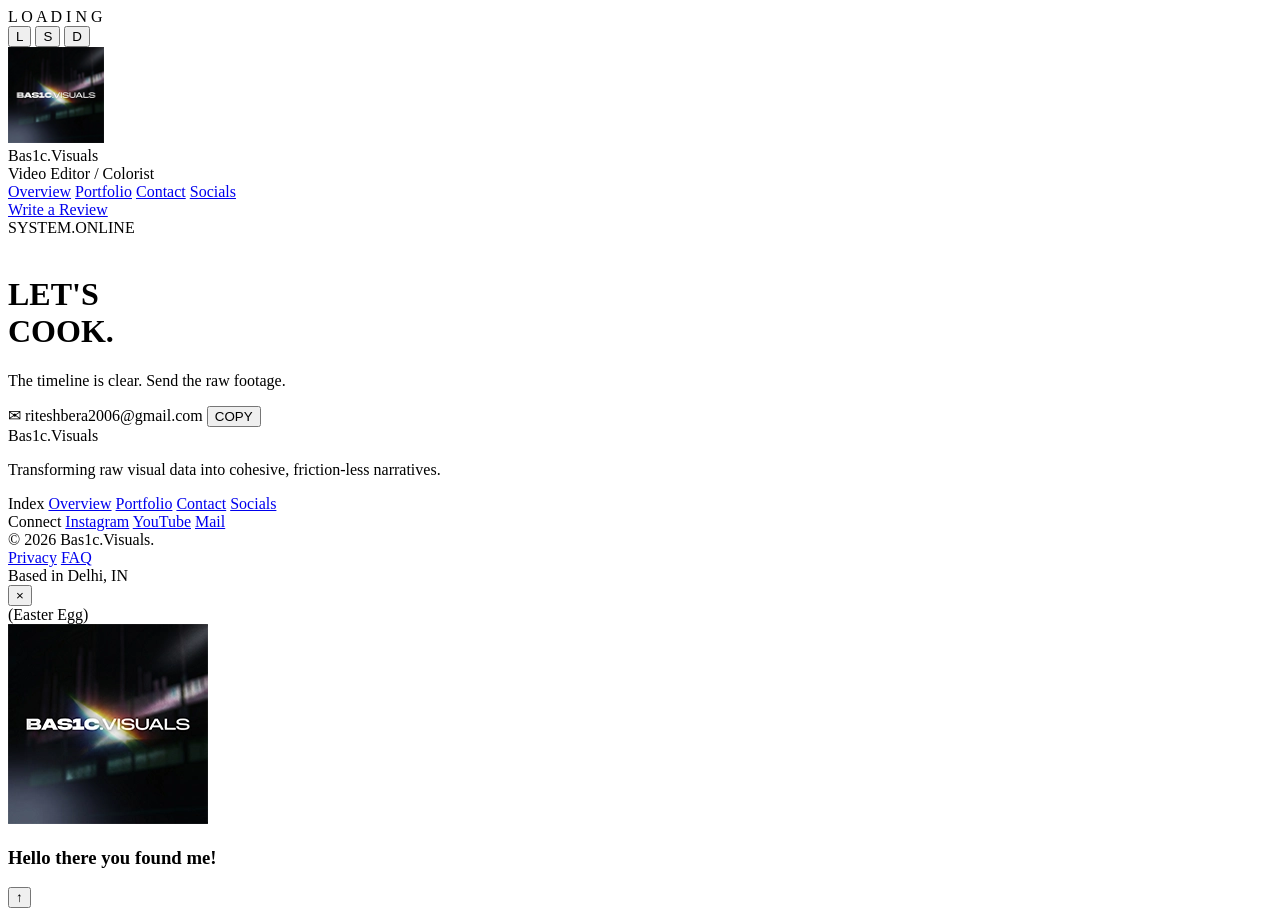
==== commit 19505a15: "Add files via upload Website V2 Test" ====
--- a/contact.html
+++ b/contact.html
@@ -1,6 +1,15 @@
 <!DOCTYPE html>
 <html lang="en">
 <head>
+    <link
+    rel="preload"
+    as="style"
+    href="https://fonts.googleapis.com/css2?family=Inter:wght@400;500;600&family=JetBrains+Mono:wght@400;700&display=swap"
+    onload="this.onload=null;this.rel='stylesheet'"
+>
+<noscript>
+    <link rel="stylesheet" href="https://fonts.googleapis.com/css2?family=Inter:wght@400;500;600&family=JetBrains+Mono:wght@400;700&display=swap">
+</noscript>
     <meta charset="UTF-8">
     <script>
         (function() {
@@ -21,8 +30,24 @@
     <meta property="og:title" content="Bas1c.Visuals | Overview">
     <meta property="og:image" content="assets/Logo.webp">
     <link rel="canonical" href="contact.html">
-    <link rel="stylesheet" href="css/style.css">
-    <link rel="stylesheet" href="css/responsive.css">
+    <link rel="preconnect" href="https://fonts.googleapis.com">
+<link rel="preconnect" href="https://fonts.gstatic.com" crossorigin>
+
+<link
+    rel="preload"
+    href="css/style.css"
+    as="style"
+    onload="this.onload=null;this.rel='stylesheet'"
+>
+<noscript><link rel="stylesheet" href="css/style.css"></noscript>
+
+<link
+    rel="preload"
+    href="css/responsive.css"
+    as="style"
+    onload="this.onload=null;this.rel='stylesheet'"
+>
+<noscript><link rel="stylesheet" href="css/responsive.css"></noscript>
     <link rel="icon" href="assets/Logo.webp" type="image/webp">
     <link rel="apple-touch-icon" sizes="180x180" href="assets/Logo.webp">
 </head>
@@ -51,7 +76,16 @@
     <div class="layout-grid">
         <aside class="sidebar">
             <div class="brand-header">
-                <img src="assets/Logo.webp" alt="Bas1c.Visuals Avatar" class="brand-avatar" loading="lazy">
+                <img
+    src="assets/Logo.webp"
+    alt="Bas1c.Visuals Avatar"
+    class="brand-avatar"
+    width="96"
+    height="96"
+    loading="eager"
+    fetchpriority="high"
+    decoding="async"
+>
                 <div class="brand-info">
                     <div class="brand-name">Bas1c.Visuals</div>
                     <div class="brand-title">Video Editor / Colorist</div>
@@ -147,6 +181,6 @@
         </div>
     </div>
     <button id="scroll-top-btn" aria-label="Scroll to top">↑</button>
-    <script src="js/main.js"></script>
+    <script src="js/main.js" defer></script>
 </body>
 </html>
--- a/css/style.css
+++ b/css/style.css
@@ -1,5 +1,3 @@
-@import url('https://fonts.googleapis.com/css2?family=Inter:wght@400;500;600&family=JetBrains+Mono:wght@400;700&family=Quattrocento+Sans&display=swap');
-
 :root {
     --status-green: #ff6a00;
     --bg-base: #050505;
@@ -2020,3 +2018,20 @@
     .data-counters { grid-template-columns: 1fr; text-align: center; }
     .premium-cta { padding: 48px 24px; }
 }
+
+:root {
+    --text-secondary: #a8a8a8;
+}
+
+html[data-theme="light"] {
+    --text-secondary: #4f4f4f;
+}
+
+.body-text,
+.card-sub,
+.op-desc,
+.footer-brand p,
+.node-metric,
+.brand-title {
+    color: var(--text-secondary) !important;
+}
--- a/css/style.css
+++ b/css/style.css
@@ -1,5 +1,3 @@
-@import url('https://fonts.googleapis.com/css2?family=Inter:wght@400;500;600&family=JetBrains+Mono:wght@400;700&family=Quattrocento+Sans&display=swap');
-
 :root {
     --status-green: #ff6a00;
     --bg-base: #050505;
@@ -2020,3 +2018,20 @@
     .data-counters { grid-template-columns: 1fr; text-align: center; }
     .premium-cta { padding: 48px 24px; }
 }
+
+:root {
+    --text-secondary: #a8a8a8;
+}
+
+html[data-theme="light"] {
+    --text-secondary: #4f4f4f;
+}
+
+.body-text,
+.card-sub,
+.op-desc,
+.footer-brand p,
+.node-metric,
+.brand-title {
+    color: var(--text-secondary) !important;
+}
--- a/css/responsive.css
+++ b/css/responsive.css
@@ -642,4 +642,213 @@
     .welcome-overlay {
         display: none !important;
     }
+}
+
+/* =========================================================
+   Adaptive Photos / Media Fit
+   Keeps all website photos responsive, stable, and optimized
+   ========================================================= */
+
+img,
+video,
+iframe {
+    max-width: 100%;
+}
+
+img,
+video {
+    height: auto;
+}
+
+.brand-avatar,
+.ee-photo,
+.showreel-poster,
+.ed-media img,
+.card-media img,
+.card-media video,
+.brand-float,
+.brand-particle,
+.card-under-float,
+.contact-under-float {
+    display: block;
+    max-width: 100%;
+    user-select: none;
+    -webkit-user-drag: none;
+}
+
+/* Profile / avatar images */
+.brand-avatar,
+.ee-photo {
+    aspect-ratio: 1 / 1 !important;
+    object-fit: cover !important;
+    object-position: center !important;
+    flex-shrink: 0 !important;
+}
+
+/* Portfolio thumbnails and showreel */
+.showreel-container,
+.ed-media,
+.card-media {
+    overflow: hidden !important;
+    background: #050505;
+    contain: layout paint;
+}
+
+.showreel-poster,
+.ed-media img,
+.card-media img,
+.card-media video {
+    width: 100% !important;
+    height: 100% !important;
+    object-fit: cover !important;
+    object-position: center !important;
+}
+
+/* Use this class if you want a full image/logo visible without crop */
+.media-contain,
+.media-contain img,
+img.media-contain {
+    object-fit: contain !important;
+    background: #050505;
+}
+
+/* Desktop image sizing */
+@media (min-width: 901px) {
+    .brand-avatar {
+        width: clamp(72px, 6vw, 96px) !important;
+        height: clamp(72px, 6vw, 96px) !important;
+    }
+
+    .showreel-container {
+        aspect-ratio: 21 / 9 !important;
+    }
+
+    .editorial-grid {
+        grid-auto-rows: clamp(220px, 16vw, 280px) !important;
+    }
+
+    .card-large,
+    .card-vertical {
+        min-height: 440px;
+    }
+}
+
+/* Tablet image sizing */
+@media (max-width: 1024px) {
+    .showreel-container {
+        aspect-ratio: 16 / 9 !important;
+    }
+
+    .editorial-grid {
+        grid-auto-rows: 240px !important;
+    }
+}
+
+/* Mobile image sizing */
+@media (max-width: 900px) {
+    .brand-avatar {
+        width: 52px !important;
+        height: 52px !important;
+    }
+
+    .ee-photo {
+        width: 88px !important;
+        height: 88px !important;
+    }
+
+    .showreel-container {
+        aspect-ratio: 16 / 10 !important;
+        border-radius: 16px !important;
+    }
+
+    .editorial-grid {
+        grid-auto-rows: clamp(220px, 42vw, 320px) !important;
+    }
+
+    .brand-float,
+    .brand-particle,
+    .card-under-float,
+    .contact-under-float {
+        object-fit: contain !important;
+        height: auto !important;
+        max-width: 42vw !important;
+    }
+}
+
+/* Small phones */
+@media (max-width: 600px) {
+    .brand-avatar {
+        width: 48px !important;
+        height: 48px !important;
+    }
+
+    .showreel-container {
+        aspect-ratio: 4 / 5 !important;
+    }
+
+    .editorial-grid {
+        grid-auto-rows: clamp(260px, 78vw, 360px) !important;
+    }
+
+    .card-media {
+        aspect-ratio: 16 / 9 !important;
+        min-height: 180px;
+    }
+
+    .brand-particle,
+    .card-under-float,
+    .contact-under-float {
+        max-width: 50vw !important;
+        opacity: 0.08;
+    }
+}
+
+/* Disable heavy image hover effects on touch devices */
+@media (hover: none), (pointer: coarse) {
+    .showreel-container:hover .showreel-poster,
+    .ed-card:hover .ed-media img,
+    .gallery-card:hover .card-media img,
+    .gallery-card:hover .card-media video {
+        transform: none !important;
+        filter: none !important;
+    }
+}
+
+
+/* =========================================================
+   Footer Always At Bottom Of Page
+   Recommended: footer stays at bottom if page is short
+   ========================================================= */
+
+html,
+body {
+    min-height: 100%;
+}
+
+body {
+    min-height: 100vh;
+}
+
+.layout-grid {
+    min-height: 100vh;
+}
+
+.content-area {
+    min-height: 100vh;
+}
+
+.global-footer {
+    margin-top: auto !important;
+}
+
+
+/* Mobile footer spacing */
+@media (max-width: 900px) {
+    .content-area {
+        min-height: auto !important;
+    }
+
+    .global-footer {
+        margin-top: 48px !important;
+    }
 }
--- a/css/responsive.css
+++ b/css/responsive.css
@@ -642,4 +642,213 @@
     .welcome-overlay {
         display: none !important;
     }
+}
+
+/* =========================================================
+   Adaptive Photos / Media Fit
+   Keeps all website photos responsive, stable, and optimized
+   ========================================================= */
+
+img,
+video,
+iframe {
+    max-width: 100%;
+}
+
+img,
+video {
+    height: auto;
+}
+
+.brand-avatar,
+.ee-photo,
+.showreel-poster,
+.ed-media img,
+.card-media img,
+.card-media video,
+.brand-float,
+.brand-particle,
+.card-under-float,
+.contact-under-float {
+    display: block;
+    max-width: 100%;
+    user-select: none;
+    -webkit-user-drag: none;
+}
+
+/* Profile / avatar images */
+.brand-avatar,
+.ee-photo {
+    aspect-ratio: 1 / 1 !important;
+    object-fit: cover !important;
+    object-position: center !important;
+    flex-shrink: 0 !important;
+}
+
+/* Portfolio thumbnails and showreel */
+.showreel-container,
+.ed-media,
+.card-media {
+    overflow: hidden !important;
+    background: #050505;
+    contain: layout paint;
+}
+
+.showreel-poster,
+.ed-media img,
+.card-media img,
+.card-media video {
+    width: 100% !important;
+    height: 100% !important;
+    object-fit: cover !important;
+    object-position: center !important;
+}
+
+/* Use this class if you want a full image/logo visible without crop */
+.media-contain,
+.media-contain img,
+img.media-contain {
+    object-fit: contain !important;
+    background: #050505;
+}
+
+/* Desktop image sizing */
+@media (min-width: 901px) {
+    .brand-avatar {
+        width: clamp(72px, 6vw, 96px) !important;
+        height: clamp(72px, 6vw, 96px) !important;
+    }
+
+    .showreel-container {
+        aspect-ratio: 21 / 9 !important;
+    }
+
+    .editorial-grid {
+        grid-auto-rows: clamp(220px, 16vw, 280px) !important;
+    }
+
+    .card-large,
+    .card-vertical {
+        min-height: 440px;
+    }
+}
+
+/* Tablet image sizing */
+@media (max-width: 1024px) {
+    .showreel-container {
+        aspect-ratio: 16 / 9 !important;
+    }
+
+    .editorial-grid {
+        grid-auto-rows: 240px !important;
+    }
+}
+
+/* Mobile image sizing */
+@media (max-width: 900px) {
+    .brand-avatar {
+        width: 52px !important;
+        height: 52px !important;
+    }
+
+    .ee-photo {
+        width: 88px !important;
+        height: 88px !important;
+    }
+
+    .showreel-container {
+        aspect-ratio: 16 / 10 !important;
+        border-radius: 16px !important;
+    }
+
+    .editorial-grid {
+        grid-auto-rows: clamp(220px, 42vw, 320px) !important;
+    }
+
+    .brand-float,
+    .brand-particle,
+    .card-under-float,
+    .contact-under-float {
+        object-fit: contain !important;
+        height: auto !important;
+        max-width: 42vw !important;
+    }
+}
+
+/* Small phones */
+@media (max-width: 600px) {
+    .brand-avatar {
+        width: 48px !important;
+        height: 48px !important;
+    }
+
+    .showreel-container {
+        aspect-ratio: 4 / 5 !important;
+    }
+
+    .editorial-grid {
+        grid-auto-rows: clamp(260px, 78vw, 360px) !important;
+    }
+
+    .card-media {
+        aspect-ratio: 16 / 9 !important;
+        min-height: 180px;
+    }
+
+    .brand-particle,
+    .card-under-float,
+    .contact-under-float {
+        max-width: 50vw !important;
+        opacity: 0.08;
+    }
+}
+
+/* Disable heavy image hover effects on touch devices */
+@media (hover: none), (pointer: coarse) {
+    .showreel-container:hover .showreel-poster,
+    .ed-card:hover .ed-media img,
+    .gallery-card:hover .card-media img,
+    .gallery-card:hover .card-media video {
+        transform: none !important;
+        filter: none !important;
+    }
+}
+
+
+/* =========================================================
+   Footer Always At Bottom Of Page
+   Recommended: footer stays at bottom if page is short
+   ========================================================= */
+
+html,
+body {
+    min-height: 100%;
+}
+
+body {
+    min-height: 100vh;
+}
+
+.layout-grid {
+    min-height: 100vh;
+}
+
+.content-area {
+    min-height: 100vh;
+}
+
+.global-footer {
+    margin-top: auto !important;
+}
+
+
+/* Mobile footer spacing */
+@media (max-width: 900px) {
+    .content-area {
+        min-height: auto !important;
+    }
+
+    .global-footer {
+        margin-top: 48px !important;
+    }
 }
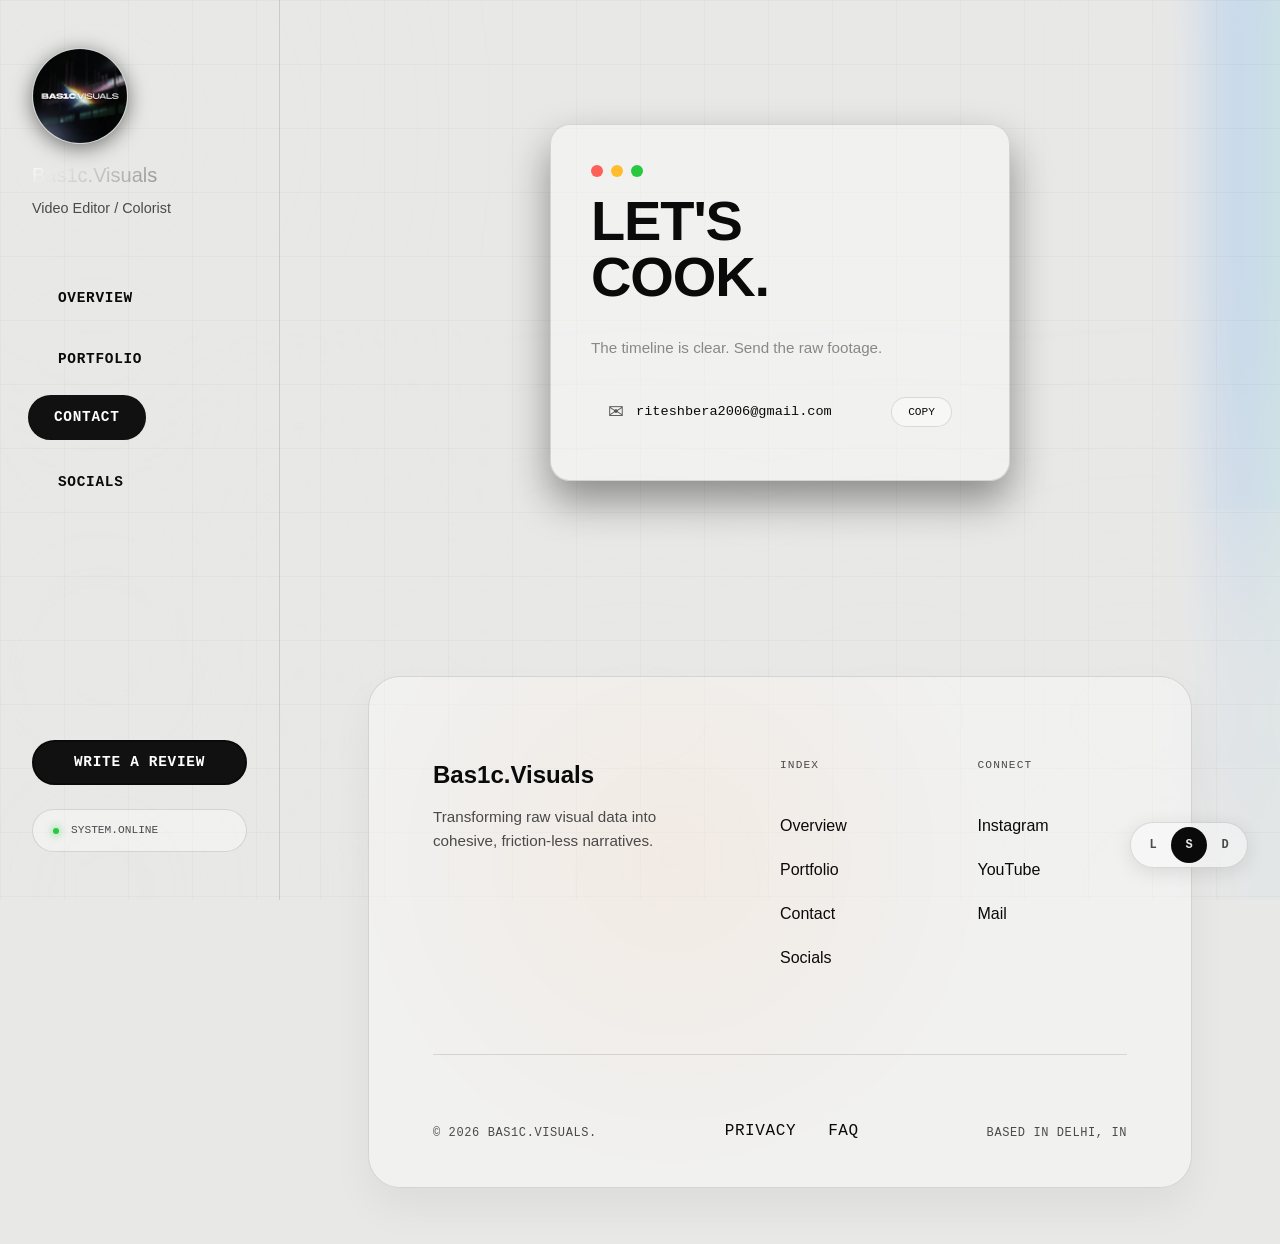
==== commit 8de0cbac: "Add files via upload reupload default" ====
--- a/contact.html
+++ b/contact.html
@@ -1,15 +1,6 @@
 <!DOCTYPE html>
 <html lang="en">
 <head>
-    <link
-    rel="preload"
-    as="style"
-    href="https://fonts.googleapis.com/css2?family=Inter:wght@400;500;600&family=JetBrains+Mono:wght@400;700&display=swap"
-    onload="this.onload=null;this.rel='stylesheet'"
->
-<noscript>
-    <link rel="stylesheet" href="https://fonts.googleapis.com/css2?family=Inter:wght@400;500;600&family=JetBrains+Mono:wght@400;700&display=swap">
-</noscript>
     <meta charset="UTF-8">
     <script>
         (function() {
@@ -30,24 +21,8 @@
     <meta property="og:title" content="Bas1c.Visuals | Overview">
     <meta property="og:image" content="assets/Logo.webp">
     <link rel="canonical" href="contact.html">
-    <link rel="preconnect" href="https://fonts.googleapis.com">
-<link rel="preconnect" href="https://fonts.gstatic.com" crossorigin>
-
-<link
-    rel="preload"
-    href="css/style.css"
-    as="style"
-    onload="this.onload=null;this.rel='stylesheet'"
->
-<noscript><link rel="stylesheet" href="css/style.css"></noscript>
-
-<link
-    rel="preload"
-    href="css/responsive.css"
-    as="style"
-    onload="this.onload=null;this.rel='stylesheet'"
->
-<noscript><link rel="stylesheet" href="css/responsive.css"></noscript>
+    <link rel="stylesheet" href="css/style.css">
+    <link rel="stylesheet" href="css/responsive.css">
     <link rel="icon" href="assets/Logo.webp" type="image/webp">
     <link rel="apple-touch-icon" sizes="180x180" href="assets/Logo.webp">
 </head>
@@ -76,16 +51,7 @@
     <div class="layout-grid">
         <aside class="sidebar">
             <div class="brand-header">
-                <img
-    src="assets/Logo.webp"
-    alt="Bas1c.Visuals Avatar"
-    class="brand-avatar"
-    width="96"
-    height="96"
-    loading="eager"
-    fetchpriority="high"
-    decoding="async"
->
+                <img src="assets/Logo.webp" alt="Bas1c.Visuals Avatar" class="brand-avatar" loading="lazy">
                 <div class="brand-info">
                     <div class="brand-name">Bas1c.Visuals</div>
                     <div class="brand-title">Video Editor / Colorist</div>
@@ -181,6 +147,6 @@
         </div>
     </div>
     <button id="scroll-top-btn" aria-label="Scroll to top">↑</button>
-    <script src="js/main.js" defer></script>
+    <script src="js/main.js"></script>
 </body>
 </html>
--- a/css/style.css
+++ b/css/style.css
@@ -1,3 +1,5 @@
+@import url('https://fonts.googleapis.com/css2?family=Inter:wght@400;500;600&family=JetBrains+Mono:wght@400;700&family=Quattrocento+Sans&display=swap');
+
 :root {
     --status-green: #ff6a00;
     --bg-base: #050505;
@@ -2018,20 +2020,3 @@
     .data-counters { grid-template-columns: 1fr; text-align: center; }
     .premium-cta { padding: 48px 24px; }
 }
-
-:root {
-    --text-secondary: #a8a8a8;
-}
-
-html[data-theme="light"] {
-    --text-secondary: #4f4f4f;
-}
-
-.body-text,
-.card-sub,
-.op-desc,
-.footer-brand p,
-.node-metric,
-.brand-title {
-    color: var(--text-secondary) !important;
-}
--- a/css/responsive.css
+++ b/css/responsive.css
@@ -642,213 +642,4 @@
     .welcome-overlay {
         display: none !important;
     }
-}
-
-/* =========================================================
-   Adaptive Photos / Media Fit
-   Keeps all website photos responsive, stable, and optimized
-   ========================================================= */
-
-img,
-video,
-iframe {
-    max-width: 100%;
-}
-
-img,
-video {
-    height: auto;
-}
-
-.brand-avatar,
-.ee-photo,
-.showreel-poster,
-.ed-media img,
-.card-media img,
-.card-media video,
-.brand-float,
-.brand-particle,
-.card-under-float,
-.contact-under-float {
-    display: block;
-    max-width: 100%;
-    user-select: none;
-    -webkit-user-drag: none;
-}
-
-/* Profile / avatar images */
-.brand-avatar,
-.ee-photo {
-    aspect-ratio: 1 / 1 !important;
-    object-fit: cover !important;
-    object-position: center !important;
-    flex-shrink: 0 !important;
-}
-
-/* Portfolio thumbnails and showreel */
-.showreel-container,
-.ed-media,
-.card-media {
-    overflow: hidden !important;
-    background: #050505;
-    contain: layout paint;
-}
-
-.showreel-poster,
-.ed-media img,
-.card-media img,
-.card-media video {
-    width: 100% !important;
-    height: 100% !important;
-    object-fit: cover !important;
-    object-position: center !important;
-}
-
-/* Use this class if you want a full image/logo visible without crop */
-.media-contain,
-.media-contain img,
-img.media-contain {
-    object-fit: contain !important;
-    background: #050505;
-}
-
-/* Desktop image sizing */
-@media (min-width: 901px) {
-    .brand-avatar {
-        width: clamp(72px, 6vw, 96px) !important;
-        height: clamp(72px, 6vw, 96px) !important;
-    }
-
-    .showreel-container {
-        aspect-ratio: 21 / 9 !important;
-    }
-
-    .editorial-grid {
-        grid-auto-rows: clamp(220px, 16vw, 280px) !important;
-    }
-
-    .card-large,
-    .card-vertical {
-        min-height: 440px;
-    }
-}
-
-/* Tablet image sizing */
-@media (max-width: 1024px) {
-    .showreel-container {
-        aspect-ratio: 16 / 9 !important;
-    }
-
-    .editorial-grid {
-        grid-auto-rows: 240px !important;
-    }
-}
-
-/* Mobile image sizing */
-@media (max-width: 900px) {
-    .brand-avatar {
-        width: 52px !important;
-        height: 52px !important;
-    }
-
-    .ee-photo {
-        width: 88px !important;
-        height: 88px !important;
-    }
-
-    .showreel-container {
-        aspect-ratio: 16 / 10 !important;
-        border-radius: 16px !important;
-    }
-
-    .editorial-grid {
-        grid-auto-rows: clamp(220px, 42vw, 320px) !important;
-    }
-
-    .brand-float,
-    .brand-particle,
-    .card-under-float,
-    .contact-under-float {
-        object-fit: contain !important;
-        height: auto !important;
-        max-width: 42vw !important;
-    }
-}
-
-/* Small phones */
-@media (max-width: 600px) {
-    .brand-avatar {
-        width: 48px !important;
-        height: 48px !important;
-    }
-
-    .showreel-container {
-        aspect-ratio: 4 / 5 !important;
-    }
-
-    .editorial-grid {
-        grid-auto-rows: clamp(260px, 78vw, 360px) !important;
-    }
-
-    .card-media {
-        aspect-ratio: 16 / 9 !important;
-        min-height: 180px;
-    }
-
-    .brand-particle,
-    .card-under-float,
-    .contact-under-float {
-        max-width: 50vw !important;
-        opacity: 0.08;
-    }
-}
-
-/* Disable heavy image hover effects on touch devices */
-@media (hover: none), (pointer: coarse) {
-    .showreel-container:hover .showreel-poster,
-    .ed-card:hover .ed-media img,
-    .gallery-card:hover .card-media img,
-    .gallery-card:hover .card-media video {
-        transform: none !important;
-        filter: none !important;
-    }
-}
-
-
-/* =========================================================
-   Footer Always At Bottom Of Page
-   Recommended: footer stays at bottom if page is short
-   ========================================================= */
-
-html,
-body {
-    min-height: 100%;
-}
-
-body {
-    min-height: 100vh;
-}
-
-.layout-grid {
-    min-height: 100vh;
-}
-
-.content-area {
-    min-height: 100vh;
-}
-
-.global-footer {
-    margin-top: auto !important;
-}
-
-
-/* Mobile footer spacing */
-@media (max-width: 900px) {
-    .content-area {
-        min-height: auto !important;
-    }
-
-    .global-footer {
-        margin-top: 48px !important;
-    }
 }
